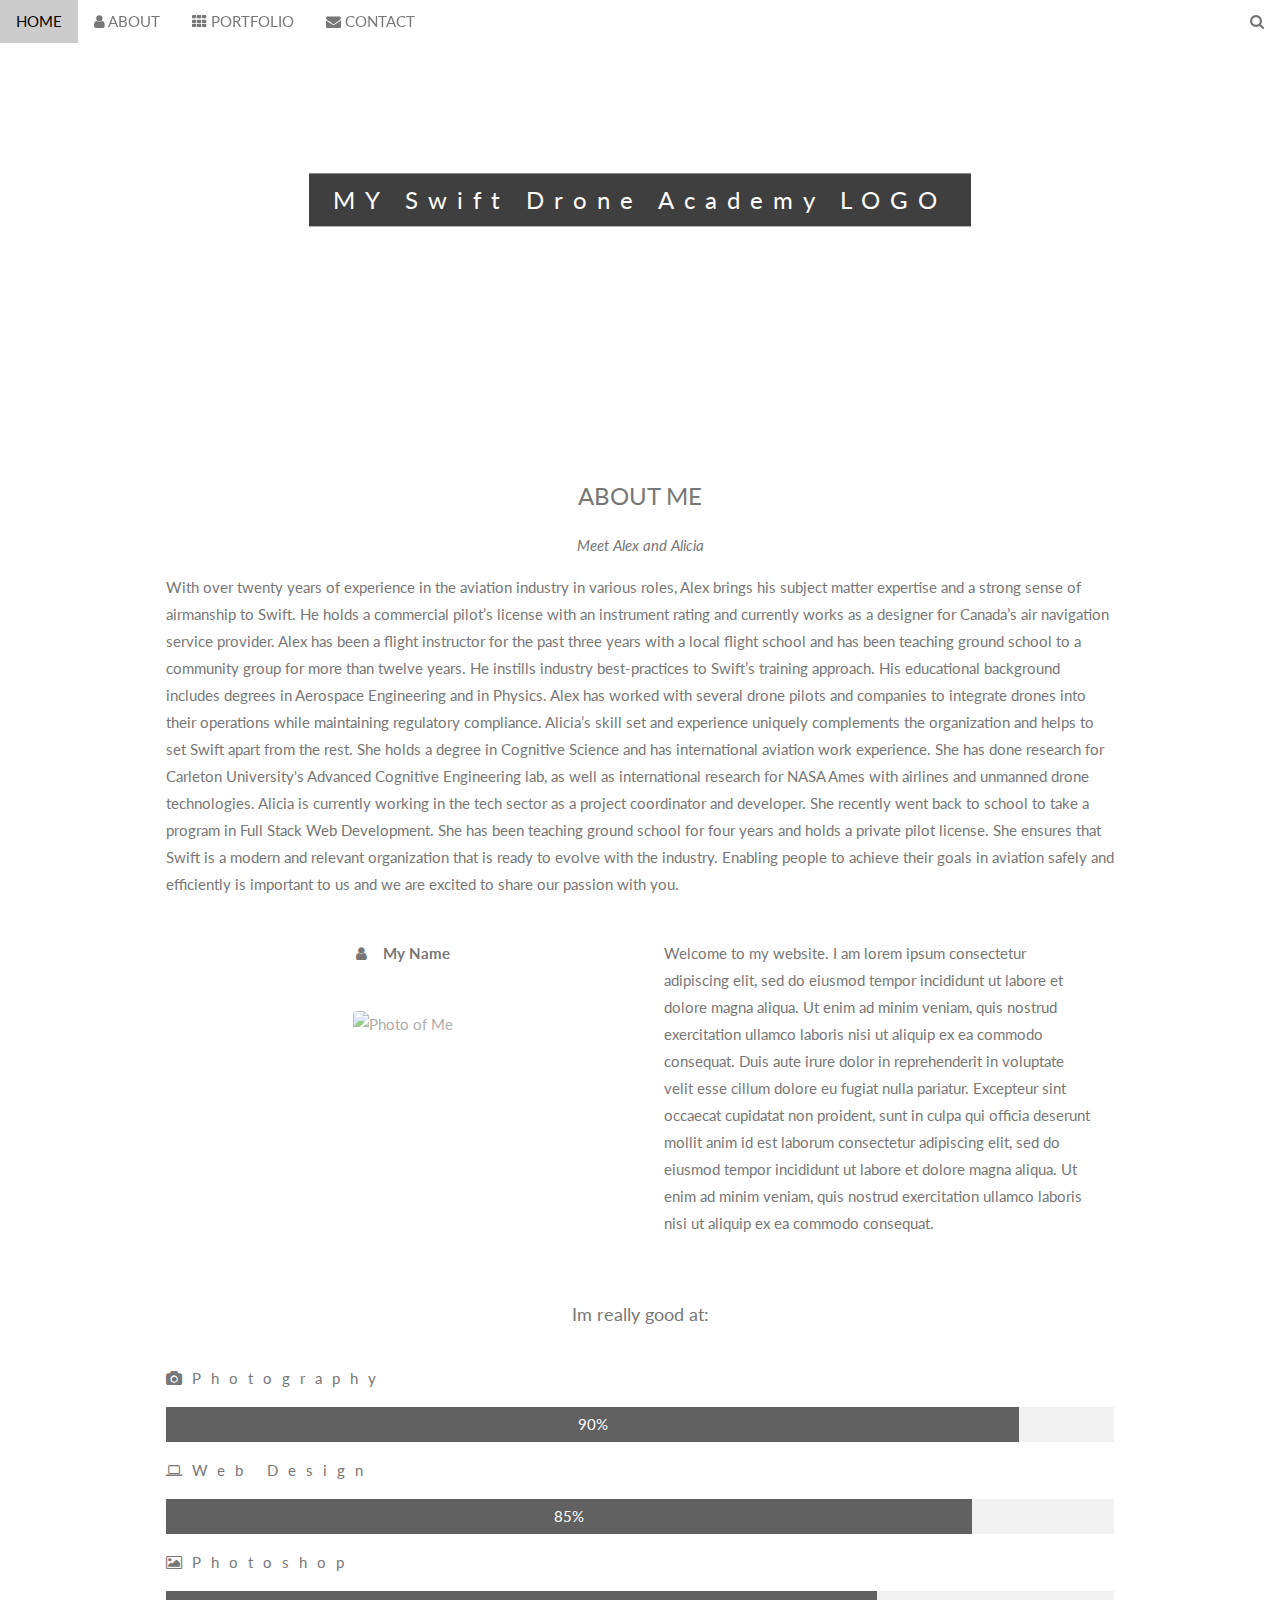
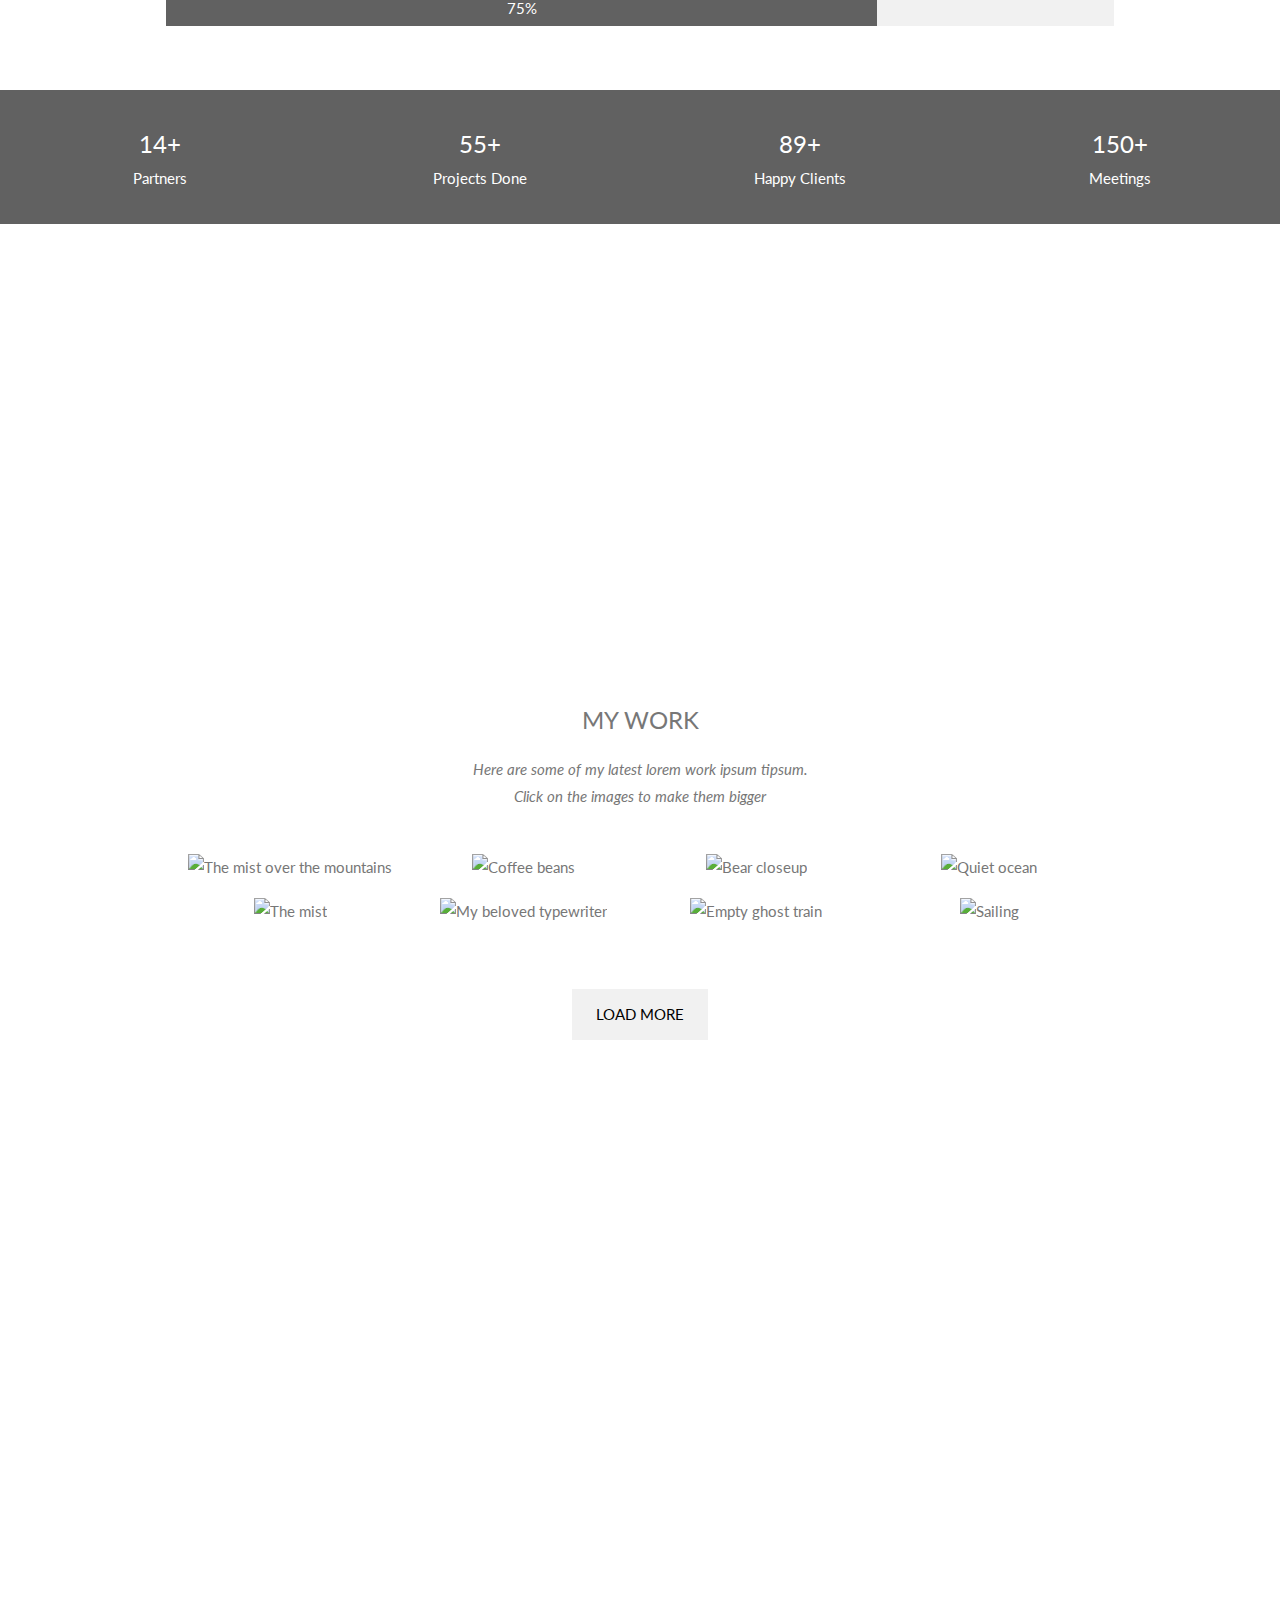
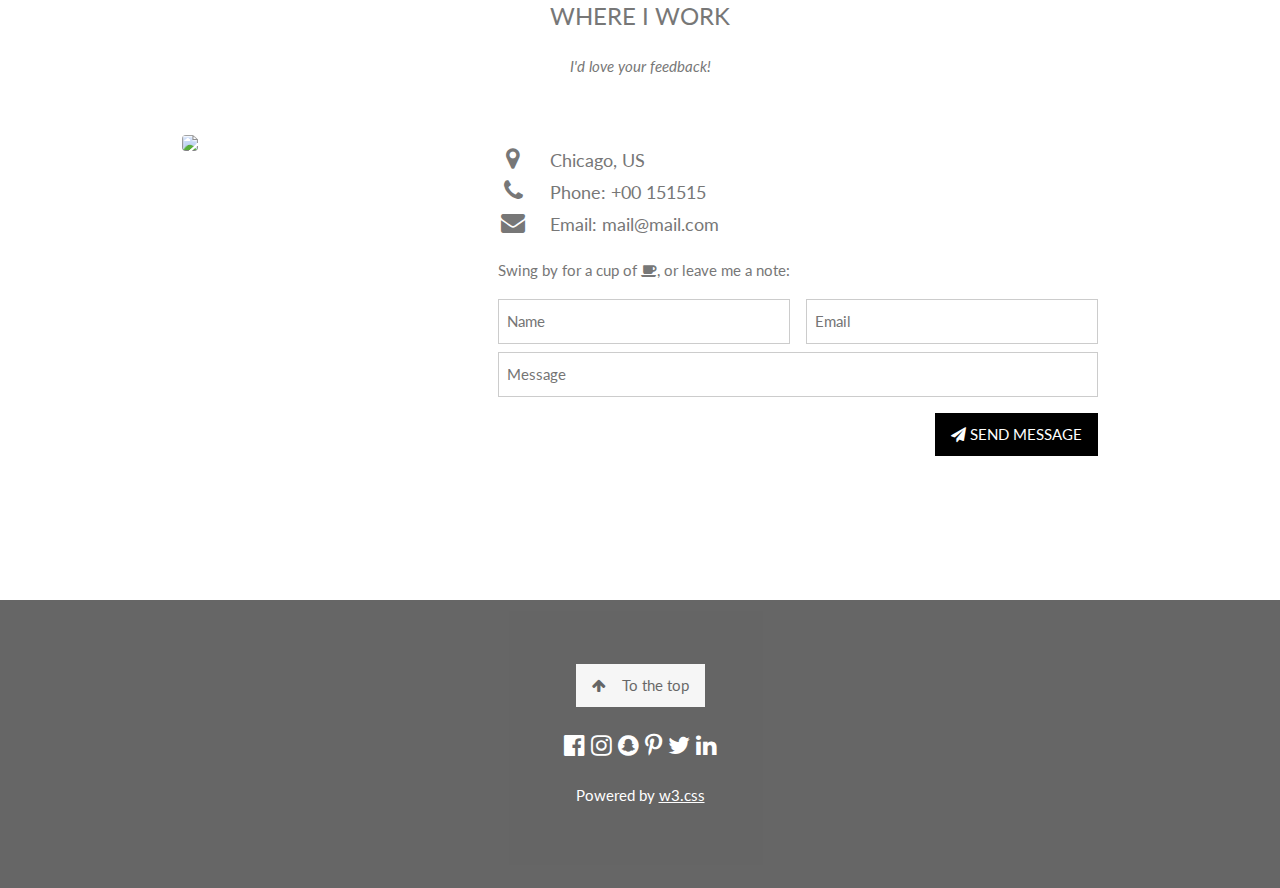
==== index.html @ 11d400ed "update bio" ====
<!DOCTYPE html>
<html>
<title>W3.CSS Template</title>
<meta charset="UTF-8">
<meta name="viewport" content="width=device-width, initial-scale=1">
<link rel="stylesheet" href="https://www.w3schools.com/w3css/4/w3.css">
<link rel="stylesheet" href="https://fonts.googleapis.com/css?family=Lato">
<link rel="stylesheet" href="https://cdnjs.cloudflare.com/ajax/libs/font-awesome/4.7.0/css/font-awesome.min.css">
<style>
body,h1,h2,h3,h4,h5,h6 {font-family: "Lato", sans-serif;}
body, html {
  height: 100%;
  color: #777;
  line-height: 1.8;
}

/* Create a Parallax Effect */
.bgimg-1, .bgimg-2, .bgimg-3 {
  background-attachment: fixed;
  background-position: center;
  background-repeat: no-repeat;
  background-size: cover;
}

/* First image (Logo. Full height) */
.bgimg-1 {
  background-image: url('/w3images/parallax1.jpg');
  min-height: 100%;
}

/* Second image (Portfolio) */
.bgimg-2 {
  background-image: url("/w3images/parallax2.jpg");
  min-height: 400px;
}

/* Third image (Contact) */
.bgimg-3 {
  background-image: url("/w3images/parallax3.jpg");
  min-height: 400px;
}

.w3-wide {letter-spacing: 10px;}
.w3-hover-opacity {cursor: pointer;}

/* Turn off parallax scrolling for tablets and phones */
@media only screen and (max-device-width: 1600px) {
  .bgimg-1, .bgimg-2, .bgimg-3 {
    background-attachment: scroll;
    min-height: 400px;
  }
}
</style>
<body>

<!-- Navbar (sit on top) -->
<div class="w3-top">
  <div class="w3-bar" id="myNavbar">
    <a class="w3-bar-item w3-button w3-hover-black w3-hide-medium w3-hide-large w3-right" href="javascript:void(0);" onclick="toggleFunction()" title="Toggle Navigation Menu">
      <i class="fa fa-bars"></i>
    </a>
    <a href="#home" class="w3-bar-item w3-button">HOME</a>
    <a href="#about" class="w3-bar-item w3-button w3-hide-small"><i class="fa fa-user"></i> ABOUT</a>
    <a href="#portfolio" class="w3-bar-item w3-button w3-hide-small"><i class="fa fa-th"></i> PORTFOLIO</a>
    <a href="#contact" class="w3-bar-item w3-button w3-hide-small"><i class="fa fa-envelope"></i> CONTACT</a>
    <a href="#" class="w3-bar-item w3-button w3-hide-small w3-right w3-hover-red">
      <i class="fa fa-search"></i>
    </a>
  </div>

  <!-- Navbar on small screens -->
  <div id="navDemo" class="w3-bar-block w3-white w3-hide w3-hide-large w3-hide-medium">
    <a href="#about" class="w3-bar-item w3-button" onclick="toggleFunction()">ABOUT</a>
    <a href="#portfolio" class="w3-bar-item w3-button" onclick="toggleFunction()">PORTFOLIO</a>
    <a href="#contact" class="w3-bar-item w3-button" onclick="toggleFunction()">CONTACT</a>
    <a href="#" class="w3-bar-item w3-button">SEARCH</a>
  </div>
</div>

<!-- First Parallax Image with Logo Text -->
<div class="bgimg-1 w3-display-container w3-opacity-min" id="home">
  <div class="w3-display-middle" style="white-space:nowrap;">
    <span class="w3-center w3-padding-large w3-black w3-xlarge w3-wide w3-animate-opacity">MY <span class="w3-hide-small">Swift Drone Academy</span> LOGO</span>
  </div>
</div>

<!-- Container (About Section) -->
<div class="w3-content w3-container w3-padding-64" id="about">
  <h3 class="w3-center">ABOUT ME</h3>
  <p class="w3-center"><em> Meet Alex and Alicia </em></p>
  <p>With over twenty years of experience in the aviation industry in various roles, Alex brings his subject matter expertise and a strong sense of airmanship to Swift. He holds a commercial pilot’s license with an instrument rating and currently works as a designer for Canada’s air navigation service provider. Alex has been a flight instructor for the past three years with a local flight school and has been teaching ground school to a community group for more than twelve years. He instills industry best-practices to Swift’s training approach. His educational background includes degrees in Aerospace Engineering and in Physics. Alex has worked with several drone pilots and companies to integrate drones into their operations while maintaining regulatory compliance.
Alicia’s skill set and experience uniquely complements the organization and helps to set Swift apart from the rest. She holds a degree in Cognitive Science and has international aviation work experience. She has done research for Carleton University's Advanced Cognitive Engineering lab, as well as international research for NASA Ames with airlines and unmanned drone technologies. Alicia is currently working in the tech sector as a project coordinator and developer. She recently went back to school to take a program in Full Stack Web Development. She has been teaching ground school for four years and holds a private pilot license. She ensures that Swift is a modern and relevant organization that is ready to evolve with the industry.
Enabling people to achieve their goals in aviation safely and efficiently is important to us and we are excited to share our passion with you.
</p>
  <div class="w3-row">
    <div class="w3-col m6 w3-center w3-padding-large">
      <p><b><i class="fa fa-user w3-margin-right"></i>My Name</b></p><br>
      <img src="/w3images/avatar_hat.jpg" class="w3-round w3-image w3-opacity w3-hover-opacity-off" alt="Photo of Me" width="500" height="333">
    </div>

    <!-- Hide this text on small devices -->
    <div class="w3-col m6 w3-hide-small w3-padding-large">
      <p>Welcome to my website. I am lorem ipsum consectetur adipiscing elit, sed do eiusmod tempor incididunt ut labore et dolore magna aliqua. Ut enim ad minim veniam, quis nostrud exercitation ullamco laboris nisi ut aliquip ex ea commodo consequat. Duis aute irure
        dolor in reprehenderit in voluptate velit esse cillum dolore eu fugiat nulla pariatur. Excepteur sint occaecat cupidatat non proident, sunt in culpa qui officia deserunt mollit anim id est laborum consectetur adipiscing elit, sed do eiusmod tempor
        incididunt ut labore et dolore magna aliqua. Ut enim ad minim veniam, quis nostrud exercitation ullamco laboris nisi ut aliquip ex ea commodo consequat.</p>
    </div>
  </div>
  <p class="w3-large w3-center w3-padding-16">Im really good at:</p>
  <p class="w3-wide"><i class="fa fa-camera"></i>Photography</p>
  <div class="w3-light-grey">
    <div class="w3-container w3-padding-small w3-dark-grey w3-center" style="width:90%">90%</div>
  </div>
  <p class="w3-wide"><i class="fa fa-laptop"></i>Web Design</p>
  <div class="w3-light-grey">
    <div class="w3-container w3-padding-small w3-dark-grey w3-center" style="width:85%">85%</div>
  </div>
  <p class="w3-wide"><i class="fa fa-photo"></i>Photoshop</p>
  <div class="w3-light-grey">
    <div class="w3-container w3-padding-small w3-dark-grey w3-center" style="width:75%">75%</div>
  </div>
</div>

<div class="w3-row w3-center w3-dark-grey w3-padding-16">
  <div class="w3-quarter w3-section">
    <span class="w3-xlarge">14+</span><br>
    Partners
  </div>
  <div class="w3-quarter w3-section">
    <span class="w3-xlarge">55+</span><br>
    Projects Done
  </div>
  <div class="w3-quarter w3-section">
    <span class="w3-xlarge">89+</span><br>
    Happy Clients
  </div>
  <div class="w3-quarter w3-section">
    <span class="w3-xlarge">150+</span><br>
    Meetings
  </div>
</div>

<!-- Second Parallax Image with Portfolio Text -->
<div class="bgimg-2 w3-display-container w3-opacity-min">
  <div class="w3-display-middle">
    <span class="w3-xxlarge w3-text-white w3-wide">PORTFOLIO</span>
  </div>
</div>

<!-- Container (Portfolio Section) -->
<div class="w3-content w3-container w3-padding-64" id="portfolio">
  <h3 class="w3-center">MY WORK</h3>
  <p class="w3-center"><em>Here are some of my latest lorem work ipsum tipsum.<br> Click on the images to make them bigger</em></p><br>

  <!-- Responsive Grid. Four columns on tablets, laptops and desktops. Will stack on mobile devices/small screens (100% width) -->
  <div class="w3-row-padding w3-center">
    <div class="w3-col m3">
      <img src="/w3images/p1.jpg" style="width:100%" onclick="onClick(this)" class="w3-hover-opacity" alt="The mist over the mountains">
    </div>

    <div class="w3-col m3">
      <img src="/w3images/p2.jpg" style="width:100%" onclick="onClick(this)" class="w3-hover-opacity" alt="Coffee beans">
    </div>

    <div class="w3-col m3">
      <img src="/w3images/p3.jpg" style="width:100%" onclick="onClick(this)" class="w3-hover-opacity" alt="Bear closeup">
    </div>

    <div class="w3-col m3">
      <img src="/w3images/p4.jpg" style="width:100%" onclick="onClick(this)" class="w3-hover-opacity" alt="Quiet ocean">
    </div>
  </div>

  <div class="w3-row-padding w3-center w3-section">
    <div class="w3-col m3">
      <img src="/w3images/p5.jpg" style="width:100%" onclick="onClick(this)" class="w3-hover-opacity" alt="The mist">
    </div>

    <div class="w3-col m3">
      <img src="/w3images/p6.jpg" style="width:100%" onclick="onClick(this)" class="w3-hover-opacity" alt="My beloved typewriter">
    </div>

    <div class="w3-col m3">
      <img src="/w3images/p7.jpg" style="width:100%" onclick="onClick(this)" class="w3-hover-opacity" alt="Empty ghost train">
    </div>

    <div class="w3-col m3">
      <img src="/w3images/p8.jpg" style="width:100%" onclick="onClick(this)" class="w3-hover-opacity" alt="Sailing">
    </div>
    <button class="w3-button w3-padding-large w3-light-grey" style="margin-top:64px">LOAD MORE</button>
  </div>
</div>

<!-- Modal for full size images on click-->
<div id="modal01" class="w3-modal w3-black" onclick="this.style.display='none'">
  <span class="w3-button w3-large w3-black w3-display-topright" title="Close Modal Image"><i class="fa fa-remove"></i></span>
  <div class="w3-modal-content w3-animate-zoom w3-center w3-transparent w3-padding-64">
    <img id="img01" class="w3-image">
    <p id="caption" class="w3-opacity w3-large"></p>
  </div>
</div>

<!-- Third Parallax Image with Portfolio Text -->
<div class="bgimg-3 w3-display-container w3-opacity-min">
  <div class="w3-display-middle">
     <span class="w3-xxlarge w3-text-white w3-wide">CONTACT</span>
  </div>
</div>

<!-- Container (Contact Section) -->
<div class="w3-content w3-container w3-padding-64" id="contact">
  <h3 class="w3-center">WHERE I WORK</h3>
  <p class="w3-center"><em>I'd love your feedback!</em></p>

  <div class="w3-row w3-padding-32 w3-section">
    <div class="w3-col m4 w3-container">
      <img src="/w3images/map.jpg" class="w3-image w3-round" style="width:100%">
    </div>
    <div class="w3-col m8 w3-panel">
      <div class="w3-large w3-margin-bottom">
        <i class="fa fa-map-marker fa-fw w3-hover-text-black w3-xlarge w3-margin-right"></i> Chicago, US<br>
        <i class="fa fa-phone fa-fw w3-hover-text-black w3-xlarge w3-margin-right"></i> Phone: +00 151515<br>
        <i class="fa fa-envelope fa-fw w3-hover-text-black w3-xlarge w3-margin-right"></i> Email: mail@mail.com<br>
      </div>
      <p>Swing by for a cup of <i class="fa fa-coffee"></i>, or leave me a note:</p>
      <form action="/action_page.php" target="_blank">
        <div class="w3-row-padding" style="margin:0 -16px 8px -16px">
          <div class="w3-half">
            <input class="w3-input w3-border" type="text" placeholder="Name" required name="Name">
          </div>
          <div class="w3-half">
            <input class="w3-input w3-border" type="text" placeholder="Email" required name="Email">
          </div>
        </div>
        <input class="w3-input w3-border" type="text" placeholder="Message" required name="Message">
        <button class="w3-button w3-black w3-right w3-section" type="submit">
          <i class="fa fa-paper-plane"></i> SEND MESSAGE
        </button>
      </form>
    </div>
  </div>
</div>

<!-- Footer -->
<footer class="w3-center w3-black w3-padding-64 w3-opacity w3-hover-opacity-off">
  <a href="#home" class="w3-button w3-light-grey"><i class="fa fa-arrow-up w3-margin-right"></i>To the top</a>
  <div class="w3-xlarge w3-section">
    <i class="fa fa-facebook-official w3-hover-opacity"></i>
    <i class="fa fa-instagram w3-hover-opacity"></i>
    <i class="fa fa-snapchat w3-hover-opacity"></i>
    <i class="fa fa-pinterest-p w3-hover-opacity"></i>
    <i class="fa fa-twitter w3-hover-opacity"></i>
    <i class="fa fa-linkedin w3-hover-opacity"></i>
  </div>
  <p>Powered by <a href="https://www.w3schools.com/w3css/default.asp" title="W3.CSS" target="_blank" class="w3-hover-text-green">w3.css</a></p>
</footer>
 
<script>
// Modal Image Gallery
function onClick(element) {
  document.getElementById("img01").src = element.src;
  document.getElementById("modal01").style.display = "block";
  var captionText = document.getElementById("caption");
  captionText.innerHTML = element.alt;
}

// Change style of navbar on scroll
window.onscroll = function() {myFunction()};
function myFunction() {
    var navbar = document.getElementById("myNavbar");
    if (document.body.scrollTop > 100 || document.documentElement.scrollTop > 100) {
        navbar.className = "w3-bar" + " w3-card" + " w3-animate-top" + " w3-white";
    } else {
        navbar.className = navbar.className.replace(" w3-card w3-animate-top w3-white", "");
    }
}

// Used to toggle the menu on small screens when clicking on the menu button
function toggleFunction() {
    var x = document.getElementById("navDemo");
    if (x.className.indexOf("w3-show") == -1) {
        x.className += " w3-show";
    } else {
        x.className = x.className.replace(" w3-show", "");
    }
}
</script>

</body>
</html>
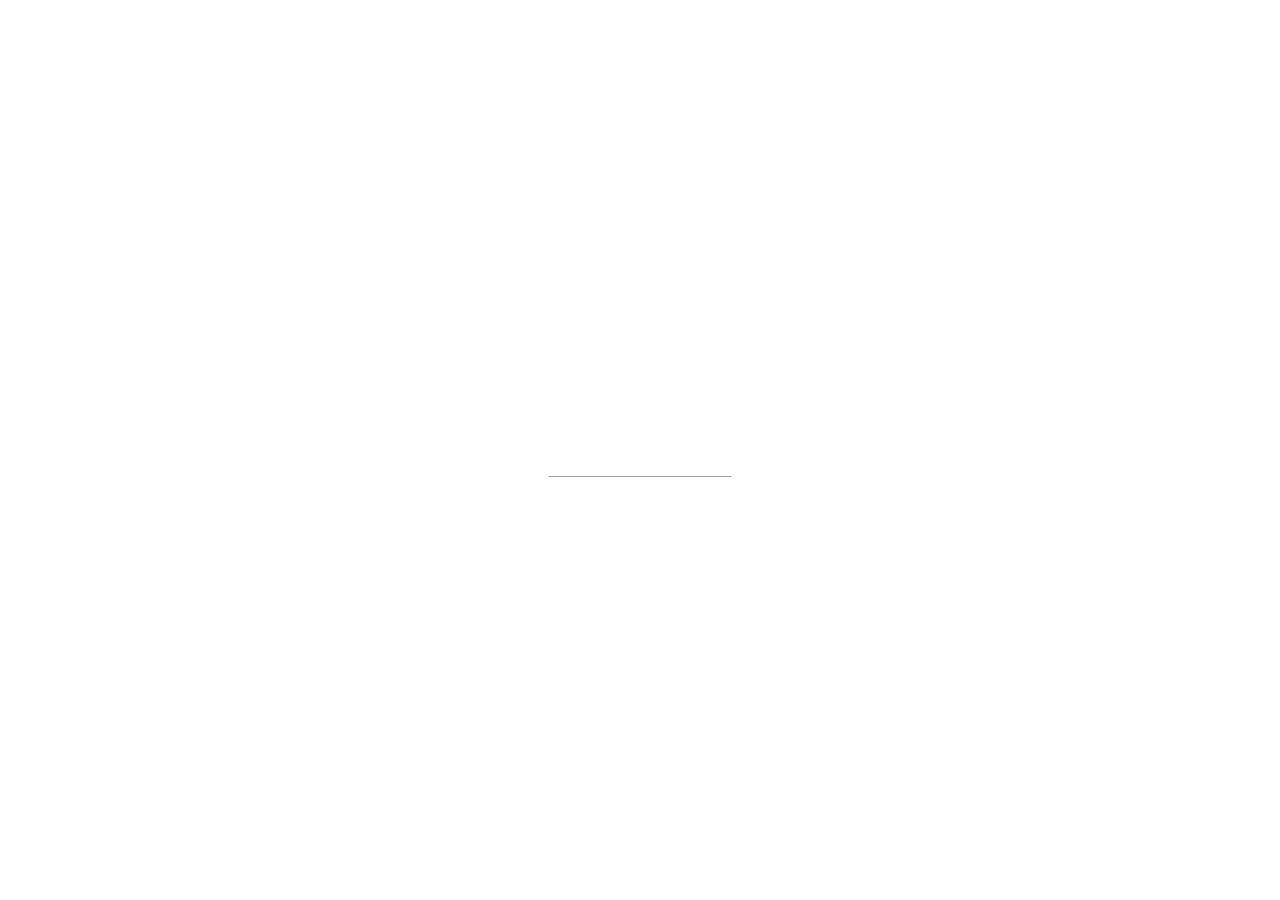
==== commit 13bcfb2a: "temp page" ====
--- a/index.html
+++ b/index.html
@@ -1,6 +1,44 @@
 <!DOCTYPE html>
 <html>
-<title>W3.CSS Template</title>
+<title>Swift Drone Academy</title>
+<meta charset="UTF-8">
+<meta name="viewport" content="width=device-width, initial-scale=1">
+<link rel="stylesheet" href="https://www.w3schools.com/w3css/4/w3.css">
+<link rel="stylesheet" href="https://fonts.googleapis.com/css?family=Raleway">
+<style>
+body,h1 {font-family: "Raleway", sans-serif}
+body, html {height: 100%}
+.bgimg {
+  background-image: url('/w3images/forestbridge.jpg');
+  min-height: 100%;
+  background-position: center;
+  background-size: cover;
+}
+</style>
+<body>
+
+<div class="bgimg w3-display-container w3-animate-opacity w3-text-white">
+  <div class="w3-display-topleft w3-padding-large w3-xlarge">
+    Logo
+  </div>
+  <div class="w3-display-middle">
+    <h1 class="w3-jumbo w3-animate-top">COMING SOON</h1>
+    <hr class="w3-border-grey" style="margin:auto;width:40%">
+    <p class="w3-large w3-center">Swift Drone Academy</p>
+  </div>
+  <div class="w3-display-bottomleft w3-padding-large">
+    Powered by <a href="https://www.w3schools.com/w3css/default.asp" target="_blank">w3.css</a>
+  </div>
+</div>
+
+</body>
+</html>
+
+
+
+<!-- <!DOCTYPE html>
+<html>
+<title>Swift Drone Acedemy</title>
 <meta charset="UTF-8">
 <meta name="viewport" content="width=device-width, initial-scale=1">
 <link rel="stylesheet" href="https://www.w3schools.com/w3css/4/w3.css">
@@ -54,7 +92,7 @@
 <body>
 
 <!-- Navbar (sit on top) -->
-<div class="w3-top">
+<!--<div class="w3-top">
   <div class="w3-bar" id="myNavbar">
     <a class="w3-bar-item w3-button w3-hover-black w3-hide-medium w3-hide-large w3-right" href="javascript:void(0);" onclick="toggleFunction()" title="Toggle Navigation Menu">
       <i class="fa fa-bars"></i>
@@ -69,7 +107,7 @@
   </div>
 
   <!-- Navbar on small screens -->
-  <div id="navDemo" class="w3-bar-block w3-white w3-hide w3-hide-large w3-hide-medium">
+ <!-- <div id="navDemo" class="w3-bar-block w3-white w3-hide w3-hide-large w3-hide-medium">
     <a href="#about" class="w3-bar-item w3-button" onclick="toggleFunction()">ABOUT</a>
     <a href="#portfolio" class="w3-bar-item w3-button" onclick="toggleFunction()">PORTFOLIO</a>
     <a href="#contact" class="w3-bar-item w3-button" onclick="toggleFunction()">CONTACT</a>
@@ -78,14 +116,14 @@
 </div>
 
 <!-- First Parallax Image with Logo Text -->
-<div class="bgimg-1 w3-display-container w3-opacity-min" id="home">
+<!--<div class="bgimg-1 w3-display-container w3-opacity-min" id="home">
   <div class="w3-display-middle" style="white-space:nowrap;">
     <span class="w3-center w3-padding-large w3-black w3-xlarge w3-wide w3-animate-opacity">MY <span class="w3-hide-small">Swift Drone Academy</span> LOGO</span>
   </div>
 </div>
 
 <!-- Container (About Section) -->
-<div class="w3-content w3-container w3-padding-64" id="about">
+<!--<div class="w3-content w3-container w3-padding-64" id="about">
   <h3 class="w3-center">ABOUT ME</h3>
   <p class="w3-center"><em> Meet Alex and Alicia </em></p>
   <p>With over twenty years of experience in the aviation industry in various roles, Alex brings his subject matter expertise and a strong sense of airmanship to Swift. He holds a commercial pilot’s license with an instrument rating and currently works as a designer for Canada’s air navigation service provider. Alex has been a flight instructor for the past three years with a local flight school and has been teaching ground school to a community group for more than twelve years. He instills industry best-practices to Swift’s training approach. His educational background includes degrees in Aerospace Engineering and in Physics. Alex has worked with several drone pilots and companies to integrate drones into their operations while maintaining regulatory compliance.
@@ -99,7 +137,7 @@
     </div>
 
     <!-- Hide this text on small devices -->
-    <div class="w3-col m6 w3-hide-small w3-padding-large">
+    <!--<div class="w3-col m6 w3-hide-small w3-padding-large">
       <p>Welcome to my website. I am lorem ipsum consectetur adipiscing elit, sed do eiusmod tempor incididunt ut labore et dolore magna aliqua. Ut enim ad minim veniam, quis nostrud exercitation ullamco laboris nisi ut aliquip ex ea commodo consequat. Duis aute irure
         dolor in reprehenderit in voluptate velit esse cillum dolore eu fugiat nulla pariatur. Excepteur sint occaecat cupidatat non proident, sunt in culpa qui officia deserunt mollit anim id est laborum consectetur adipiscing elit, sed do eiusmod tempor
         incididunt ut labore et dolore magna aliqua. Ut enim ad minim veniam, quis nostrud exercitation ullamco laboris nisi ut aliquip ex ea commodo consequat.</p>
@@ -140,19 +178,19 @@
 </div>
 
 <!-- Second Parallax Image with Portfolio Text -->
-<div class="bgimg-2 w3-display-container w3-opacity-min">
+<!--<div class="bgimg-2 w3-display-container w3-opacity-min">
   <div class="w3-display-middle">
     <span class="w3-xxlarge w3-text-white w3-wide">PORTFOLIO</span>
   </div>
 </div>
 
 <!-- Container (Portfolio Section) -->
-<div class="w3-content w3-container w3-padding-64" id="portfolio">
+<!--<div class="w3-content w3-container w3-padding-64" id="portfolio">
   <h3 class="w3-center">MY WORK</h3>
   <p class="w3-center"><em>Here are some of my latest lorem work ipsum tipsum.<br> Click on the images to make them bigger</em></p><br>
 
   <!-- Responsive Grid. Four columns on tablets, laptops and desktops. Will stack on mobile devices/small screens (100% width) -->
-  <div class="w3-row-padding w3-center">
+ <!-- <div class="w3-row-padding w3-center">
     <div class="w3-col m3">
       <img src="/w3images/p1.jpg" style="width:100%" onclick="onClick(this)" class="w3-hover-opacity" alt="The mist over the mountains">
     </div>
@@ -191,7 +229,7 @@
 </div>
 
 <!-- Modal for full size images on click-->
-<div id="modal01" class="w3-modal w3-black" onclick="this.style.display='none'">
+<!--<div id="modal01" class="w3-modal w3-black" onclick="this.style.display='none'">
   <span class="w3-button w3-large w3-black w3-display-topright" title="Close Modal Image"><i class="fa fa-remove"></i></span>
   <div class="w3-modal-content w3-animate-zoom w3-center w3-transparent w3-padding-64">
     <img id="img01" class="w3-image">
@@ -200,14 +238,14 @@
 </div>
 
 <!-- Third Parallax Image with Portfolio Text -->
-<div class="bgimg-3 w3-display-container w3-opacity-min">
+<!--<div class="bgimg-3 w3-display-container w3-opacity-min">
   <div class="w3-display-middle">
      <span class="w3-xxlarge w3-text-white w3-wide">CONTACT</span>
   </div>
 </div>
 
 <!-- Container (Contact Section) -->
-<div class="w3-content w3-container w3-padding-64" id="contact">
+<!--<div class="w3-content w3-container w3-padding-64" id="contact">
   <h3 class="w3-center">WHERE I WORK</h3>
   <p class="w3-center"><em>I'd love your feedback!</em></p>
 
@@ -241,7 +279,7 @@
 </div>
 
 <!-- Footer -->
-<footer class="w3-center w3-black w3-padding-64 w3-opacity w3-hover-opacity-off">
+<!--<footer class="w3-center w3-black w3-padding-64 w3-opacity w3-hover-opacity-off">
   <a href="#home" class="w3-button w3-light-grey"><i class="fa fa-arrow-up w3-margin-right"></i>To the top</a>
   <div class="w3-xlarge w3-section">
     <i class="fa fa-facebook-official w3-hover-opacity"></i>
@@ -286,4 +324,4 @@
 </script>
 
 </body>
-</html>
+</html> -->
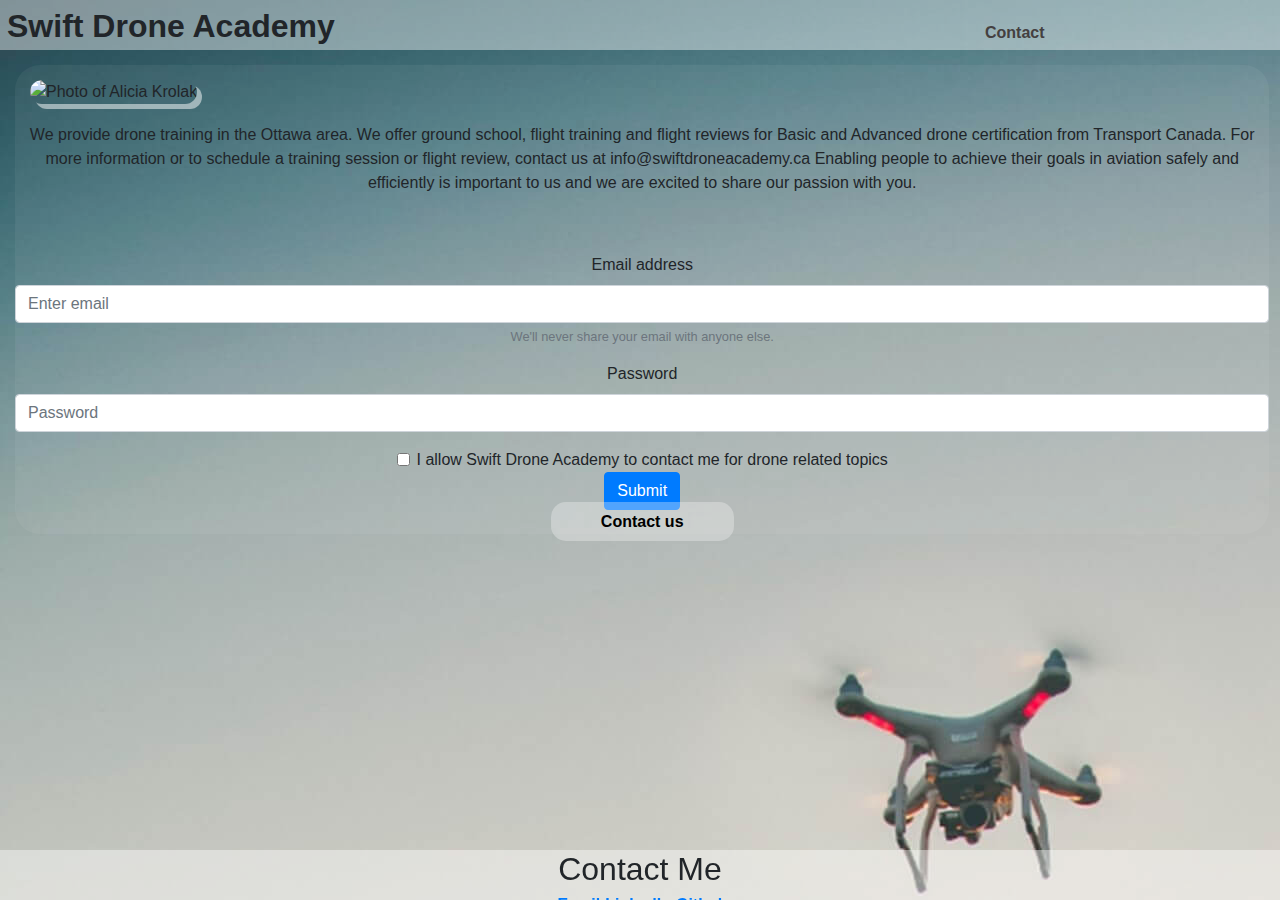
==== commit 05579a26: "Redone homepage" ====
--- a/index.html
+++ b/index.html
@@ -1,327 +1,95 @@
-<!DOCTYPE html>
-<html>
-<title>Swift Drone Academy</title>
-<meta charset="UTF-8">
-<meta name="viewport" content="width=device-width, initial-scale=1">
-<link rel="stylesheet" href="https://www.w3schools.com/w3css/4/w3.css">
-<link rel="stylesheet" href="https://fonts.googleapis.com/css?family=Raleway">
-<style>
-body,h1 {font-family: "Raleway", sans-serif}
-body, html {height: 100%}
-.bgimg {
-  background-image: url('/w3images/forestbridge.jpg');
-  min-height: 100%;
-  background-position: center;
-  background-size: cover;
-}
-</style>
-<body>
-
-<div class="bgimg w3-display-container w3-animate-opacity w3-text-white">
-  <div class="w3-display-topleft w3-padding-large w3-xlarge">
-    Logo
-  </div>
-  <div class="w3-display-middle">
-    <h1 class="w3-jumbo w3-animate-top">COMING SOON</h1>
-    <hr class="w3-border-grey" style="margin:auto;width:40%">
-    <p class="w3-large w3-center">Swift Drone Academy</p>
-  </div>
-  <div class="w3-display-bottomleft w3-padding-large">
-    Powered by <a href="https://www.w3schools.com/w3css/default.asp" target="_blank">w3.css</a>
-  </div>
-</div>
-
-</body>
-</html>
-
-
-
-<!-- <!DOCTYPE html>
-<html>
-<title>Swift Drone Acedemy</title>
-<meta charset="UTF-8">
-<meta name="viewport" content="width=device-width, initial-scale=1">
-<link rel="stylesheet" href="https://www.w3schools.com/w3css/4/w3.css">
-<link rel="stylesheet" href="https://fonts.googleapis.com/css?family=Lato">
-<link rel="stylesheet" href="https://cdnjs.cloudflare.com/ajax/libs/font-awesome/4.7.0/css/font-awesome.min.css">
-<style>
-body,h1,h2,h3,h4,h5,h6 {font-family: "Lato", sans-serif;}
-body, html {
-  height: 100%;
-  color: #777;
-  line-height: 1.8;
-}
-
-/* Create a Parallax Effect */
-.bgimg-1, .bgimg-2, .bgimg-3 {
-  background-attachment: fixed;
-  background-position: center;
-  background-repeat: no-repeat;
-  background-size: cover;
-}
-
-/* First image (Logo. Full height) */
-.bgimg-1 {
-  background-image: url('/w3images/parallax1.jpg');
-  min-height: 100%;
-}
-
-/* Second image (Portfolio) */
-.bgimg-2 {
-  background-image: url("/w3images/parallax2.jpg");
-  min-height: 400px;
-}
-
-/* Third image (Contact) */
-.bgimg-3 {
-  background-image: url("/w3images/parallax3.jpg");
-  min-height: 400px;
-}
-
-.w3-wide {letter-spacing: 10px;}
-.w3-hover-opacity {cursor: pointer;}
-
-/* Turn off parallax scrolling for tablets and phones */
-@media only screen and (max-device-width: 1600px) {
-  .bgimg-1, .bgimg-2, .bgimg-3 {
-    background-attachment: scroll;
-    min-height: 400px;
-  }
-}
-</style>
-<body>
-
-<!-- Navbar (sit on top) -->
-<!--<div class="w3-top">
-  <div class="w3-bar" id="myNavbar">
-    <a class="w3-bar-item w3-button w3-hover-black w3-hide-medium w3-hide-large w3-right" href="javascript:void(0);" onclick="toggleFunction()" title="Toggle Navigation Menu">
-      <i class="fa fa-bars"></i>
-    </a>
-    <a href="#home" class="w3-bar-item w3-button">HOME</a>
-    <a href="#about" class="w3-bar-item w3-button w3-hide-small"><i class="fa fa-user"></i> ABOUT</a>
-    <a href="#portfolio" class="w3-bar-item w3-button w3-hide-small"><i class="fa fa-th"></i> PORTFOLIO</a>
-    <a href="#contact" class="w3-bar-item w3-button w3-hide-small"><i class="fa fa-envelope"></i> CONTACT</a>
-    <a href="#" class="w3-bar-item w3-button w3-hide-small w3-right w3-hover-red">
-      <i class="fa fa-search"></i>
-    </a>
-  </div>
-
-  <!-- Navbar on small screens -->
- <!-- <div id="navDemo" class="w3-bar-block w3-white w3-hide w3-hide-large w3-hide-medium">
-    <a href="#about" class="w3-bar-item w3-button" onclick="toggleFunction()">ABOUT</a>
-    <a href="#portfolio" class="w3-bar-item w3-button" onclick="toggleFunction()">PORTFOLIO</a>
-    <a href="#contact" class="w3-bar-item w3-button" onclick="toggleFunction()">CONTACT</a>
-    <a href="#" class="w3-bar-item w3-button">SEARCH</a>
-  </div>
-</div>
-
-<!-- First Parallax Image with Logo Text -->
-<!--<div class="bgimg-1 w3-display-container w3-opacity-min" id="home">
-  <div class="w3-display-middle" style="white-space:nowrap;">
-    <span class="w3-center w3-padding-large w3-black w3-xlarge w3-wide w3-animate-opacity">MY <span class="w3-hide-small">Swift Drone Academy</span> LOGO</span>
-  </div>
-</div>
-
-<!-- Container (About Section) -->
-<!--<div class="w3-content w3-container w3-padding-64" id="about">
-  <h3 class="w3-center">ABOUT ME</h3>
-  <p class="w3-center"><em> Meet Alex and Alicia </em></p>
-  <p>With over twenty years of experience in the aviation industry in various roles, Alex brings his subject matter expertise and a strong sense of airmanship to Swift. He holds a commercial pilot’s license with an instrument rating and currently works as a designer for Canada’s air navigation service provider. Alex has been a flight instructor for the past three years with a local flight school and has been teaching ground school to a community group for more than twelve years. He instills industry best-practices to Swift’s training approach. His educational background includes degrees in Aerospace Engineering and in Physics. Alex has worked with several drone pilots and companies to integrate drones into their operations while maintaining regulatory compliance.
-Alicia’s skill set and experience uniquely complements the organization and helps to set Swift apart from the rest. She holds a degree in Cognitive Science and has international aviation work experience. She has done research for Carleton University's Advanced Cognitive Engineering lab, as well as international research for NASA Ames with airlines and unmanned drone technologies. Alicia is currently working in the tech sector as a project coordinator and developer. She recently went back to school to take a program in Full Stack Web Development. She has been teaching ground school for four years and holds a private pilot license. She ensures that Swift is a modern and relevant organization that is ready to evolve with the industry.
-Enabling people to achieve their goals in aviation safely and efficiently is important to us and we are excited to share our passion with you.
-</p>
-  <div class="w3-row">
-    <div class="w3-col m6 w3-center w3-padding-large">
-      <p><b><i class="fa fa-user w3-margin-right"></i>My Name</b></p><br>
-      <img src="/w3images/avatar_hat.jpg" class="w3-round w3-image w3-opacity w3-hover-opacity-off" alt="Photo of Me" width="500" height="333">
-    </div>
-
-    <!-- Hide this text on small devices -->
-    <!--<div class="w3-col m6 w3-hide-small w3-padding-large">
-      <p>Welcome to my website. I am lorem ipsum consectetur adipiscing elit, sed do eiusmod tempor incididunt ut labore et dolore magna aliqua. Ut enim ad minim veniam, quis nostrud exercitation ullamco laboris nisi ut aliquip ex ea commodo consequat. Duis aute irure
-        dolor in reprehenderit in voluptate velit esse cillum dolore eu fugiat nulla pariatur. Excepteur sint occaecat cupidatat non proident, sunt in culpa qui officia deserunt mollit anim id est laborum consectetur adipiscing elit, sed do eiusmod tempor
-        incididunt ut labore et dolore magna aliqua. Ut enim ad minim veniam, quis nostrud exercitation ullamco laboris nisi ut aliquip ex ea commodo consequat.</p>
-    </div>
-  </div>
-  <p class="w3-large w3-center w3-padding-16">Im really good at:</p>
-  <p class="w3-wide"><i class="fa fa-camera"></i>Photography</p>
-  <div class="w3-light-grey">
-    <div class="w3-container w3-padding-small w3-dark-grey w3-center" style="width:90%">90%</div>
-  </div>
-  <p class="w3-wide"><i class="fa fa-laptop"></i>Web Design</p>
-  <div class="w3-light-grey">
-    <div class="w3-container w3-padding-small w3-dark-grey w3-center" style="width:85%">85%</div>
-  </div>
-  <p class="w3-wide"><i class="fa fa-photo"></i>Photoshop</p>
-  <div class="w3-light-grey">
-    <div class="w3-container w3-padding-small w3-dark-grey w3-center" style="width:75%">75%</div>
-  </div>
-</div>
-
-<div class="w3-row w3-center w3-dark-grey w3-padding-16">
-  <div class="w3-quarter w3-section">
-    <span class="w3-xlarge">14+</span><br>
-    Partners
-  </div>
-  <div class="w3-quarter w3-section">
-    <span class="w3-xlarge">55+</span><br>
-    Projects Done
-  </div>
-  <div class="w3-quarter w3-section">
-    <span class="w3-xlarge">89+</span><br>
-    Happy Clients
-  </div>
-  <div class="w3-quarter w3-section">
-    <span class="w3-xlarge">150+</span><br>
-    Meetings
-  </div>
-</div>
-
-<!-- Second Parallax Image with Portfolio Text -->
-<!--<div class="bgimg-2 w3-display-container w3-opacity-min">
-  <div class="w3-display-middle">
-    <span class="w3-xxlarge w3-text-white w3-wide">PORTFOLIO</span>
-  </div>
-</div>
-
-<!-- Container (Portfolio Section) -->
-<!--<div class="w3-content w3-container w3-padding-64" id="portfolio">
-  <h3 class="w3-center">MY WORK</h3>
-  <p class="w3-center"><em>Here are some of my latest lorem work ipsum tipsum.<br> Click on the images to make them bigger</em></p><br>
-
-  <!-- Responsive Grid. Four columns on tablets, laptops and desktops. Will stack on mobile devices/small screens (100% width) -->
- <!-- <div class="w3-row-padding w3-center">
-    <div class="w3-col m3">
-      <img src="/w3images/p1.jpg" style="width:100%" onclick="onClick(this)" class="w3-hover-opacity" alt="The mist over the mountains">
-    </div>
-
-    <div class="w3-col m3">
-      <img src="/w3images/p2.jpg" style="width:100%" onclick="onClick(this)" class="w3-hover-opacity" alt="Coffee beans">
-    </div>
-
-    <div class="w3-col m3">
-      <img src="/w3images/p3.jpg" style="width:100%" onclick="onClick(this)" class="w3-hover-opacity" alt="Bear closeup">
-    </div>
-
-    <div class="w3-col m3">
-      <img src="/w3images/p4.jpg" style="width:100%" onclick="onClick(this)" class="w3-hover-opacity" alt="Quiet ocean">
-    </div>
-  </div>
-
-  <div class="w3-row-padding w3-center w3-section">
-    <div class="w3-col m3">
-      <img src="/w3images/p5.jpg" style="width:100%" onclick="onClick(this)" class="w3-hover-opacity" alt="The mist">
-    </div>
-
-    <div class="w3-col m3">
-      <img src="/w3images/p6.jpg" style="width:100%" onclick="onClick(this)" class="w3-hover-opacity" alt="My beloved typewriter">
-    </div>
-
-    <div class="w3-col m3">
-      <img src="/w3images/p7.jpg" style="width:100%" onclick="onClick(this)" class="w3-hover-opacity" alt="Empty ghost train">
-    </div>
-
-    <div class="w3-col m3">
-      <img src="/w3images/p8.jpg" style="width:100%" onclick="onClick(this)" class="w3-hover-opacity" alt="Sailing">
-    </div>
-    <button class="w3-button w3-padding-large w3-light-grey" style="margin-top:64px">LOAD MORE</button>
-  </div>
-</div>
-
-<!-- Modal for full size images on click-->
-<!--<div id="modal01" class="w3-modal w3-black" onclick="this.style.display='none'">
-  <span class="w3-button w3-large w3-black w3-display-topright" title="Close Modal Image"><i class="fa fa-remove"></i></span>
-  <div class="w3-modal-content w3-animate-zoom w3-center w3-transparent w3-padding-64">
-    <img id="img01" class="w3-image">
-    <p id="caption" class="w3-opacity w3-large"></p>
-  </div>
-</div>
-
-<!-- Third Parallax Image with Portfolio Text -->
-<!--<div class="bgimg-3 w3-display-container w3-opacity-min">
-  <div class="w3-display-middle">
-     <span class="w3-xxlarge w3-text-white w3-wide">CONTACT</span>
-  </div>
-</div>
-
-<!-- Container (Contact Section) -->
-<!--<div class="w3-content w3-container w3-padding-64" id="contact">
-  <h3 class="w3-center">WHERE I WORK</h3>
-  <p class="w3-center"><em>I'd love your feedback!</em></p>
-
-  <div class="w3-row w3-padding-32 w3-section">
-    <div class="w3-col m4 w3-container">
-      <img src="/w3images/map.jpg" class="w3-image w3-round" style="width:100%">
-    </div>
-    <div class="w3-col m8 w3-panel">
-      <div class="w3-large w3-margin-bottom">
-        <i class="fa fa-map-marker fa-fw w3-hover-text-black w3-xlarge w3-margin-right"></i> Chicago, US<br>
-        <i class="fa fa-phone fa-fw w3-hover-text-black w3-xlarge w3-margin-right"></i> Phone: +00 151515<br>
-        <i class="fa fa-envelope fa-fw w3-hover-text-black w3-xlarge w3-margin-right"></i> Email: mail@mail.com<br>
-      </div>
-      <p>Swing by for a cup of <i class="fa fa-coffee"></i>, or leave me a note:</p>
-      <form action="/action_page.php" target="_blank">
-        <div class="w3-row-padding" style="margin:0 -16px 8px -16px">
-          <div class="w3-half">
-            <input class="w3-input w3-border" type="text" placeholder="Name" required name="Name">
-          </div>
-          <div class="w3-half">
-            <input class="w3-input w3-border" type="text" placeholder="Email" required name="Email">
-          </div>
-        </div>
-        <input class="w3-input w3-border" type="text" placeholder="Message" required name="Message">
-        <button class="w3-button w3-black w3-right w3-section" type="submit">
-          <i class="fa fa-paper-plane"></i> SEND MESSAGE
-        </button>
-      </form>
-    </div>
-  </div>
-</div>
-
-<!-- Footer -->
-<!--<footer class="w3-center w3-black w3-padding-64 w3-opacity w3-hover-opacity-off">
-  <a href="#home" class="w3-button w3-light-grey"><i class="fa fa-arrow-up w3-margin-right"></i>To the top</a>
-  <div class="w3-xlarge w3-section">
-    <i class="fa fa-facebook-official w3-hover-opacity"></i>
-    <i class="fa fa-instagram w3-hover-opacity"></i>
-    <i class="fa fa-snapchat w3-hover-opacity"></i>
-    <i class="fa fa-pinterest-p w3-hover-opacity"></i>
-    <i class="fa fa-twitter w3-hover-opacity"></i>
-    <i class="fa fa-linkedin w3-hover-opacity"></i>
-  </div>
-  <p>Powered by <a href="https://www.w3schools.com/w3css/default.asp" title="W3.CSS" target="_blank" class="w3-hover-text-green">w3.css</a></p>
-</footer>
- 
-<script>
-// Modal Image Gallery
-function onClick(element) {
-  document.getElementById("img01").src = element.src;
-  document.getElementById("modal01").style.display = "block";
-  var captionText = document.getElementById("caption");
-  captionText.innerHTML = element.alt;
-}
-
-// Change style of navbar on scroll
-window.onscroll = function() {myFunction()};
-function myFunction() {
-    var navbar = document.getElementById("myNavbar");
-    if (document.body.scrollTop > 100 || document.documentElement.scrollTop > 100) {
-        navbar.className = "w3-bar" + " w3-card" + " w3-animate-top" + " w3-white";
-    } else {
-        navbar.className = navbar.className.replace(" w3-card w3-animate-top w3-white", "");
-    }
-}
-
-// Used to toggle the menu on small screens when clicking on the menu button
-function toggleFunction() {
-    var x = document.getElementById("navDemo");
-    if (x.className.indexOf("w3-show") == -1) {
-        x.className += " w3-show";
-    } else {
-        x.className = x.className.replace(" w3-show", "");
-    }
-}
-</script>
-
-</body>
-</html> -->
+<!DOCTYPE html>
+<html lang="en">
+
+<head>
+    <meta charset="UTF-8" />
+    <meta name="viewport" content="width=device-width,initial-scale=1">
+    <title>Swift Drone Academy</title>
+    <link rel="stylesheet" href="./assets/reset.css" />
+    <link rel="stylesheet" href="https://stackpath.bootstrapcdn.com/bootstrap/4.3.1/css/bootstrap.min.css" integrity="sha384-ggOyR0iXCbMQv3Xipma34MD+dH/1fQ784/j6cY/iJTQUOhcWr7x9JvoRxT2MZw1T" crossorigin="anonymous">
+    <link rel="stylesheet" href="./assets/style.css" />
+
+
+</head>
+
+<div class="bg"></div>
+<div class="container2"></div>
+  <div class="headerBox" > 
+    <header>
+        <h1>Swift Drone Academy</h1>
+        <nav>
+            <ul>
+                <!-- <li><a href="#about">About</a></li> -->
+                <li><a href="#contact">Contact</a></li>
+            </ul>
+        </nav>
+    </header>
+  </div>
+
+</div>
+
+
+<body>
+    
+
+    <section class="mainBio" id="about">
+
+        <img id="bioImage" src="https://carleton.ca/ace/wp-content/uploads/Alicia-K--200x200.jpg"
+            alt="Photo of Alicia Krolak">
+        <br>
+        <br>
+        <p>We provide drone training in the Ottawa area. We offer ground school, flight training and flight reviews for Basic and Advanced drone certification from Transport Canada. For more information or to schedule a training session or flight review, contact us at info@swiftdroneacademy.ca
+            Enabling people to achieve their goals in aviation safely and efficiently is important to us and we are excited to share our passion with you.
+            </p>
+        <br>
+        <br>
+
+
+
+
+        <form>
+            <div class="form-group">
+              <label for="exampleInputEmail1">Email address</label>
+              <input type="email" class="form-control" id="exampleInputEmail1" aria-describedby="emailHelp" placeholder="Enter email">
+              <small id="emailHelp" class="form-text text-muted">We'll never share your email with anyone else.</small>
+            </div>
+            <div class="form-group">
+              <label for="exampleInputPassword1">Password</label>
+              <input type="password" class="form-control" id="exampleInputPassword1" placeholder="Password">
+            </div>
+            <div class="form-check">
+              <input type="checkbox" class="form-check-input" id="exampleCheck1">
+              <label class="form-check-label" for="exampleCheck1">I allow Swift Drone Academy to contact me for drone related topics</label>
+            </div>
+            <button type="submit" class="btn btn-primary">Submit</button>
+          </form>
+
+<!-- resume button-->
+    
+        
+        <a  class="resume" target="_blank" href="https://docs.google.com/document/d/1bv0sZlwjcShO83H3GZTN6gry_xXh7EE3nlp2iOCtWA0/edit?usp=sharing">Contact us</a>
+    
+    </section>
+
+
+
+
+
+
+
+    <footer id="footer">
+    
+        <section id="contact-info">
+            <h2 id="contact">Contact Me</h2>
+            <ul>
+                <li><a href="mailto:aliciajkrolak@gmail.com">Email</a></li>
+                <li><a href="https://www.linkedin.com/in/aliciakrolak/">LinkedIn</a></li>
+                <li><a href="http://www.github.com/aliciajk">Github</a></li>
+            </ul>
+        </section>
+    </footer>
+    
+
+</body>
+
+</html>--- a/assets/style.css
+++ b/assets/style.css
@@ -0,0 +1,391 @@
+
+body, html {
+  font-family:  Helvetica, arial, sans-serif;
+  margin: 0;
+  background-image: url("LandingPageBG.jpg");
+  width: auto;
+  position: center;
+  height: auto;
+}
+
+
+
+
+
+  /*background-size: cover;
+  height: 100%;
+  color: white;*/
+
+
+  /* The header bar*/
+header{
+  background: rgba(255, 255, 255, 0.418);
+  height: 50px;
+  width: 100%;
+  display: flex;
+  justify-content: space-between;
+  
+
+}
+
+/* The text in the header*/
+nav ul {
+  display: flex;
+  justify-content: space-between;
+  min-width: 300px;
+  font-size: 30px;
+  margin: 5px;
+  
+}
+
+
+/* the left nav bar text */
+nav a {
+  color: #444040;
+  font-weight: bold;
+  text-decoration: none;
+  padding:10px;
+  font-size: medium;
+}
+
+
+/* The right nav bar text - my name*/
+h1 {
+  font-weight: bolder;
+  font-stretch: expanded;
+  padding: 7px;
+  font-size: 200%;
+  font-family: sans-serif;
+
+}
+
+/*The main bio*/
+.mainBio{ 
+  float: left;
+  display: inline;
+  margin: 15px;
+  text-align: center;
+  text-size-adjust: 150%;
+  background-color: #f8f8f80e; 
+  border-radius: 25px;
+  width: 98%;
+  
+}
+
+/*Image of me*/
+#bioImage{
+  border-radius: 25px;
+  border:rgba(116, 6, 6, 0.925) 25px;
+  margin: 15px;
+  box-shadow: 5px 5px rgba(255, 255, 255, 0.5) ;
+  float: left;
+  display: flex;
+
+}
+ 
+/*This styles the resume button */
+.resume {
+  background-color: #f8f8f854; 
+  border: none;
+  color: rgb(0, 0, 0);
+  padding: 11px 50px;
+  margin-top: 40px;
+  border-radius: 15px;
+  align-items: center;
+  font-weight: bolder;
+
+}
+
+.resume:hover{
+  background-color: #f8f8f8b9; 
+  border-radius: 25px;
+  transition-duration: 0.5s;
+}
+
+/* This styles ALL cards at the same time*/
+.allCards{
+  border-radius: 10px;
+  display: inline-flex;
+  justify-content: center;
+  padding-bottom: 40px;
+}
+
+
+/* This ensures that the page flexs with size*/
+main {
+  display: flex;
+  flex-wrap: wrap;
+
+}
+
+/* This is the spacing btwn the first paragraphs*/
+section p{
+  margin: 10px;
+}
+
+.main-header {
+  display: flex;
+  padding: 10px;
+  background: #ffffff2c;
+  color: #fff;
+}
+
+
+/* the cards itself and the card background photo*/
+.card1,
+.card2 {
+  display: flex;
+  padding: 10px;
+  text-align: left;
+  border-style: solid;
+  border-width: 1px;
+  border-radius: 25px;
+  /*flex-grow: 1 0 0;*/
+
+  /*these are placeholder images*/
+  background-image: url("https://d3mvlb3hz2g78.cloudfront.net/wp-content/uploads/2018/01/thumb_720_450_Gearsdreamstime_xl_89463027.jpg") ;
+  background-blend-mode: overlay;
+ }
+
+/*
+ .card2 {
+  display: flex;
+  padding: 10px;
+  text-align: left;
+  border-style: solid;
+  border-width: 1px;
+  border-radius: 25px;
+  margin: 25px;
+
+  */
+  .card2{
+  background-image: url("https://singularityhub.com/wp-content/uploads/2018/05/drone-city-lights-skyline_678499576-1068x601.jpg") ;
+  background-size: cover;
+ }
+ 
+ 
+ .card3 {
+  display: flex;
+  padding: 10px;
+  text-align: left;
+  border-style: solid;
+  border-width: 1px;
+  border-radius: 25px;
+  margin: 25px;
+  background-image: url("https://blog.pshares.org/wp-content/uploads/sites/10/2014/08/abstract_paint.jpeg") ;
+ 
+ }.card4 {
+  display: flex;
+  padding: 10px;
+  text-align: left;
+  border-style: solid;
+  border-width: 1px;
+  border-radius: 25px;
+  margin: 25px;
+  background-image: url("https://images.unsplash.com/photo-1541701494587-cb58502866ab?ixlib=rb-1.2.1&ixid=MXwxMjA3fDB8MHxwaG90by1wYWdlfHx8fGVufDB8fHw%3D&auto=format&fit=crop&w=1000&q=80") ;
+ 
+ }.card5 {
+  display: flex;
+  padding: 10px;
+  text-align: left;
+  border-style: solid;
+  border-width: 1px;
+  border-radius: 25px;
+  margin: 25px;
+  background-image: url("https://i.pinimg.com/originals/c3/12/16/c31216424b811a9770b5b7dacb06fa3e.jpg") ;
+ 
+ }.card6 {
+  display: flex;
+  padding: 10px;
+  text-align: left;
+  border-style: solid;
+  border-width: 1px;
+  border-radius: 25px;
+  margin: 25px;
+  background-image: url("https://images.ctfassets.net/hrltx12pl8hq/5GaLeZJlLyOiQC4gOA0qUM/a0398c237e9744ade8b072f99349e07a/shutterstock_152461202_thumb.jpg?fit=fill&w=368&h=207") ;
+ 
+ }
+
+/*title of the cards*/
+.card1 header {
+  padding: 20px;
+  background:rgba(255, 255, 255, 0.658);
+  color: rgb(43, 42, 42);
+  border-radius: 10px;
+  border-style: solid;
+  border-width: 1px;
+  margin: 50px;
+  
+}
+.card2 header {
+  padding: 20px;
+  background:rgba(255, 255, 255, 0.658);
+  color: rgb(43, 42, 42);
+  border-radius: 10px;
+  border-style: solid;
+  border-width: 1px;
+  margin: 50px;
+  
+}
+.card3 header {
+  padding: 20px;
+  background:rgba(255, 255, 255, 0.658);
+  color: rgb(43, 42, 42);
+  border-radius: 10px;
+  border-style: solid;
+  border-width: 1px;
+  margin: 50px;
+  
+}
+.card4 header {
+  padding: 20px;
+  background:rgba(255, 255, 255, 0.658);
+  color: rgb(43, 42, 42);
+  border-radius: 10px;
+  border-style: solid;
+  border-width: 1px;
+  margin: 50px;
+  
+}
+.card5 header {
+  padding: 20px;
+  background:rgba(255, 255, 255, 0.658);
+  color: rgb(43, 42, 42);
+  border-radius: 10px;
+  border-style: solid;
+  border-width: 1px;
+  margin: 50px;
+  
+}
+.card6 header {
+  padding: 20px;
+  background:rgba(255, 255, 255, 0.658);
+  color: rgb(43, 42, 42);
+  border-radius: 10px;
+  border-style: solid;
+  border-width: 1px;
+  margin: 50px;
+  
+}
+
+
+/* The following styles the hover action of each card*/
+.card1:hover{
+  border-width: thick;
+  border-color: grey;
+  transition-duration: 1s;
+  
+}
+
+.card2:hover{
+  border-width: thick;
+  border-color: grey;
+  transition-duration: 1s;
+  
+}
+.card3:hover{
+  border-width: thick;
+  border-color: grey;
+  transition-duration: 1s;
+  
+}
+.card4:hover{
+  border-width: thick;
+  border-color: grey;
+  transition-duration: 1s;
+  
+}
+.card5:hover{
+  border-width: thick;
+  border-color: grey;
+  transition-duration: 1s;
+  
+}
+.card6:hover{
+  border-width: thick;
+  border-color: grey;
+  transition-duration: 1s;
+  
+}
+
+
+/*Footer*/
+
+footer{ 
+  background: rgba(255, 255, 255, 0.418);
+  height: 50px;
+  width: 100%;
+  display: flex;
+  justify-content: center;
+  position: fixed;
+  left: 0;
+  bottom: 0;
+  width: 100%;
+  text-align: center;
+}
+
+footer h2{ 
+  display: inline;
+}
+
+footer ul{
+  font-weight: bold;
+  font-stretch: expanded;
+  text-align: 100px center ;
+  padding: 5px;
+  font-size: 100%;
+  font-family: sans-serif;
+  justify-content: space-between;
+  display: flex;
+  color: #444040;
+  text-decoration: none;
+  padding:5px;
+  
+  
+}
+/*Padding around the footer items*/
+footer ul li{
+  padding-left: 5px;
+  
+}
+
+/* small smartphones */
+@media screen and (max-width: 450px) {
+  #bioImage {
+    height: 100px;
+    width: 100px;
+  }
+
+  .mainbio{
+    display: block;
+
+  }
+  
+}
+
+/* Large smartphones */
+@media screen and (max-width: 540px) {
+  #bioImage {
+    height: 100px;
+    width: 100px;
+  }
+  .mainBio{
+    display: inline-block;
+  }
+  h1 {
+    font-weight: bolder;
+    font-stretch: expanded;
+    padding: 7px;
+    font-size: 140%;
+    font-family: sans-serif;
+  
+  }
+  }
+
+/* tablet size  */
+@media screen and (max-width: 768px) {
+    #bioImage {
+      height: 150px;
+      width: 150px;
+  }
+}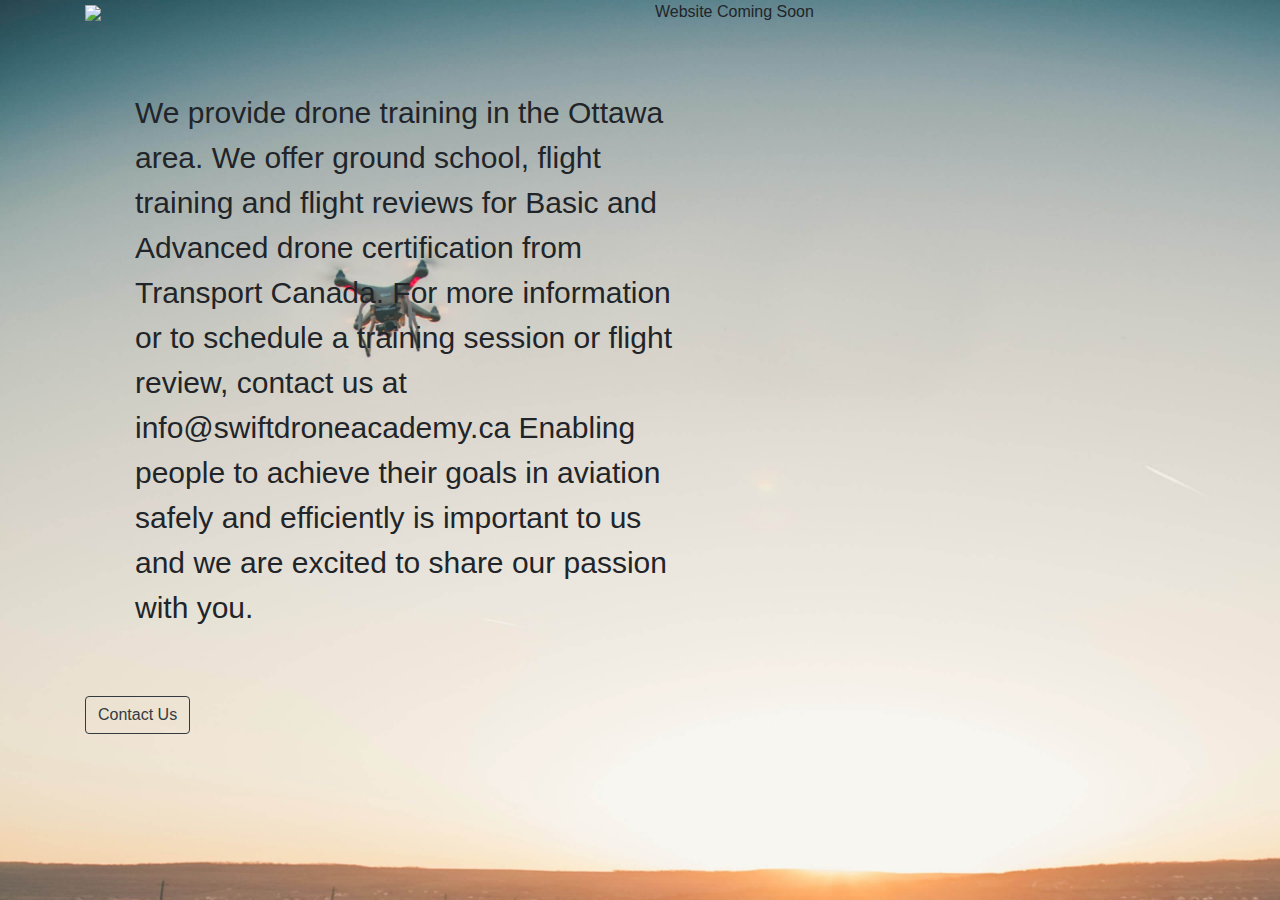
==== commit 57af753f: "latest change" ====
--- a/index.html
+++ b/index.html
@@ -7,88 +7,43 @@
     <title>Swift Drone Academy</title>
     <link rel="stylesheet" href="./assets/reset.css" />
     <link rel="stylesheet" href="https://stackpath.bootstrapcdn.com/bootstrap/4.3.1/css/bootstrap.min.css" integrity="sha384-ggOyR0iXCbMQv3Xipma34MD+dH/1fQ784/j6cY/iJTQUOhcWr7x9JvoRxT2MZw1T" crossorigin="anonymous">
+    <link rel="stylesheet"  href="https://fonts.googleapis.com/css?family=brahnschrift">
     <link rel="stylesheet" href="./assets/style.css" />
 
 
+
 </head>
+<div class="container">
+  <div class="row">
+    <div class="col-sm-6">
+      <img src="(..\assets\swiftlogo.jpg)">
+    </div>
 
-<div class="bg"></div>
-<div class="container2"></div>
-  <div class="headerBox" > 
-    <header>
-        <h1>Swift Drone Academy</h1>
-        <nav>
-            <ul>
-                <!-- <li><a href="#about">About</a></li> -->
-                <li><a href="#contact">Contact</a></li>
-            </ul>
-        </nav>
-    </header>
+    <div class="col-sm-6 websiteComing">
+      <div> 
+        <p>
+          Website Coming Soon
+        </p>
+      </div>
+    </div>
+
+
+    <div class="col-sm-6 comingSoon">
+      <div> 
+        <p>
+          We provide drone training in the Ottawa area. We offer ground school, flight training and flight reviews for Basic and Advanced drone certification from Transport Canada. For more information or to schedule a training session or flight review, contact us at info@swiftdroneacademy.ca
+            Enabling people to achieve their goals in aviation safely and efficiently is important to us and we are excited to share our passion with you.
+        </p>
+      </div>
+    </div>
   </div>
 
-</div>
 
-
-<body>
-    
-
-    <section class="mainBio" id="about">
-
-        <img id="bioImage" src="https://carleton.ca/ace/wp-content/uploads/Alicia-K--200x200.jpg"
-            alt="Photo of Alicia Krolak">
-        <br>
-        <br>
-        <p>We provide drone training in the Ottawa area. We offer ground school, flight training and flight reviews for Basic and Advanced drone certification from Transport Canada. For more information or to schedule a training session or flight review, contact us at info@swiftdroneacademy.ca
-            Enabling people to achieve their goals in aviation safely and efficiently is important to us and we are excited to share our passion with you.
-            </p>
-        <br>
-        <br>
+  <button href="mailto:info@swiftacademy.ca"type="button" class="btn btn-outline-dark">Contact Us</button>
 
 
 
-
-        <form>
-            <div class="form-group">
-              <label for="exampleInputEmail1">Email address</label>
-              <input type="email" class="form-control" id="exampleInputEmail1" aria-describedby="emailHelp" placeholder="Enter email">
-              <small id="emailHelp" class="form-text text-muted">We'll never share your email with anyone else.</small>
-            </div>
-            <div class="form-group">
-              <label for="exampleInputPassword1">Password</label>
-              <input type="password" class="form-control" id="exampleInputPassword1" placeholder="Password">
-            </div>
-            <div class="form-check">
-              <input type="checkbox" class="form-check-input" id="exampleCheck1">
-              <label class="form-check-label" for="exampleCheck1">I allow Swift Drone Academy to contact me for drone related topics</label>
-            </div>
-            <button type="submit" class="btn btn-primary">Submit</button>
-          </form>
-
-<!-- resume button-->
-    
-        
-        <a  class="resume" target="_blank" href="https://docs.google.com/document/d/1bv0sZlwjcShO83H3GZTN6gry_xXh7EE3nlp2iOCtWA0/edit?usp=sharing">Contact us</a>
-    
-    </section>
-
-
-
-
-
-
-
-    <footer id="footer">
-    
-        <section id="contact-info">
-            <h2 id="contact">Contact Me</h2>
-            <ul>
-                <li><a href="mailto:aliciajkrolak@gmail.com">Email</a></li>
-                <li><a href="https://www.linkedin.com/in/aliciakrolak/">LinkedIn</a></li>
-                <li><a href="http://www.github.com/aliciajk">Github</a></li>
-            </ul>
-        </section>
-    </footer>
-    
+</section>
 
 </body>
 
--- a/assets/style.css
+++ b/assets/style.css
@@ -6,15 +6,16 @@
   width: auto;
   position: center;
   height: auto;
-}
-
-
-
-
-
-  /*background-size: cover;
+  background-size: cover;
   height: 100%;
-  color: white;*/
+}
+
+
+
+
+
+
+
 
 
   /* The header bar*/
@@ -28,6 +29,16 @@
 
 }
 
+
+.comingSoon{
+  margin: 50px;
+  position: relative;
+  top: 60%;
+  justify-content: right;
+  font-family: "brahnschrift", sans-serif;
+  font-size: 30px;
+
+}
 /* The text in the header*/
 nav ul {
   display: flex;
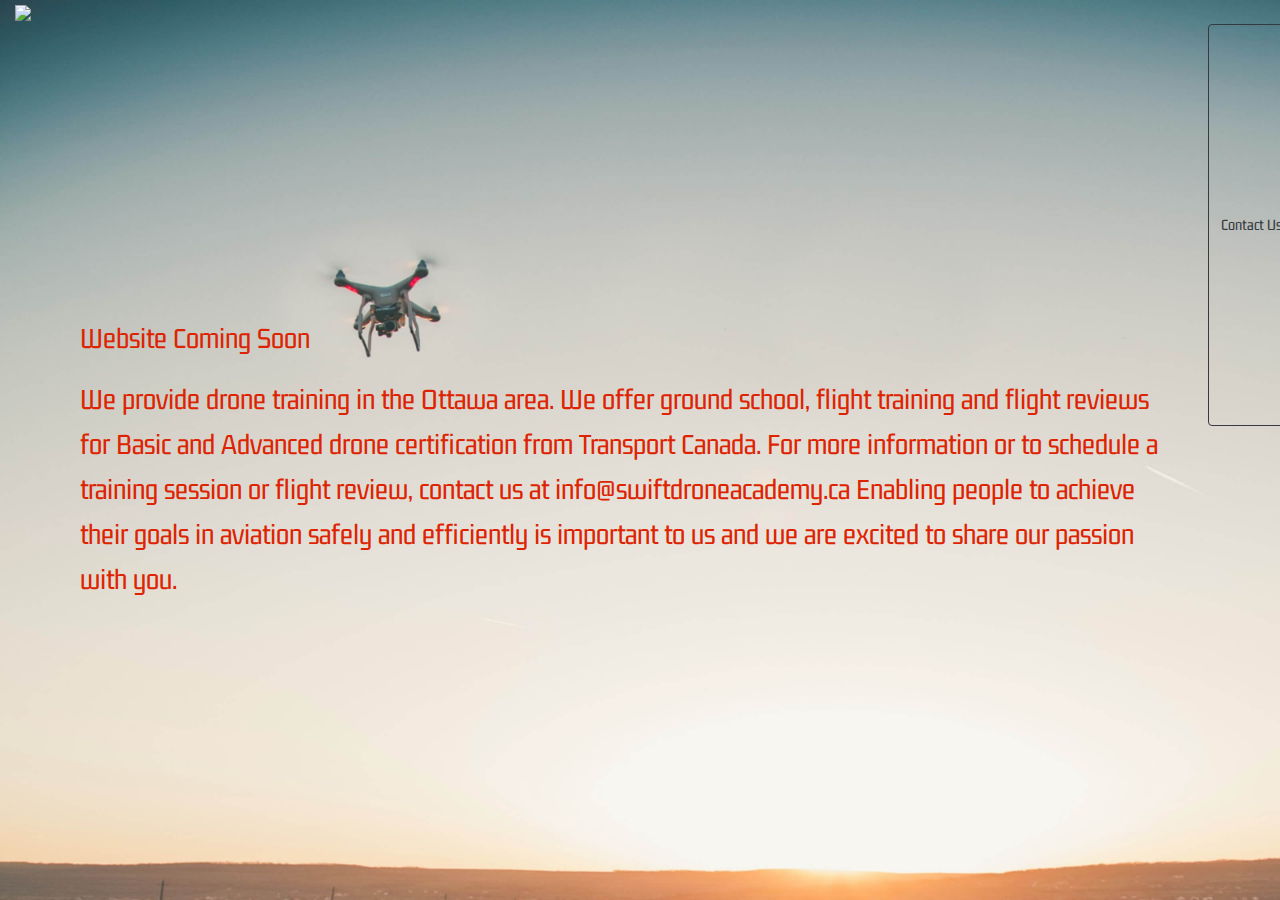
==== commit e5c28b44: "Font" ====
--- a/index.html
+++ b/index.html
@@ -7,39 +7,48 @@
     <title>Swift Drone Academy</title>
     <link rel="stylesheet" href="./assets/reset.css" />
     <link rel="stylesheet" href="https://stackpath.bootstrapcdn.com/bootstrap/4.3.1/css/bootstrap.min.css" integrity="sha384-ggOyR0iXCbMQv3Xipma34MD+dH/1fQ784/j6cY/iJTQUOhcWr7x9JvoRxT2MZw1T" crossorigin="anonymous">
-    <link rel="stylesheet"  href="https://fonts.googleapis.com/css?family=brahnschrift">
+    <link rel="stylesheet"  href="https://fonts.googleapis.com/css?family=Gemunu Libre">
     <link rel="stylesheet" href="./assets/style.css" />
 
 
 
 </head>
-<div class="container">
+<div class="container-fluid">
   <div class="row">
-    <div class="col-sm-6">
-      <img src="(..\assets\swiftlogo.jpg)">
+    <div class="col">
+      <IMG SRC="(assets\swiftlogo.jpg)">
     </div>
 
-    <div class="col-sm-6 websiteComing">
+    <!-- <div class="col-sm-6 websiteComing">
       <div> 
         <p>
           Website Coming Soon
         </p>
       </div>
-    </div>
+    </div> -->
 
 
-    <div class="col-sm-6 comingSoon">
-      <div> 
+    <div class="row">
+      <div class="col comingSoon"> 
+
+        <div> 
+          <p>
+            Website Coming Soon
+          </p>
+        </div>
+
+
         <p>
           We provide drone training in the Ottawa area. We offer ground school, flight training and flight reviews for Basic and Advanced drone certification from Transport Canada. For more information or to schedule a training session or flight review, contact us at info@swiftdroneacademy.ca
             Enabling people to achieve their goals in aviation safely and efficiently is important to us and we are excited to share our passion with you.
         </p>
       </div>
+      <button a href="mailto:info@swiftacademy.ca"type="button" class="btn btn-outline-dark">Contact Us</button>
     </div>
   </div>
 
 
-  <button href="mailto:info@swiftacademy.ca"type="button" class="btn btn-outline-dark">Contact Us</button>
+
 
 
 
--- a/assets/style.css
+++ b/assets/style.css
@@ -8,21 +8,14 @@
   height: auto;
   background-size: cover;
   height: 100%;
+  font-family: "Gemunu Libre", sans-serif;
 }
+/* 
+  The header bar*/
+header{
 
-
-
-
-
-
-
-
-
-  /* The header bar*/
-header{
-  background: rgba(255, 255, 255, 0.418);
   height: 50px;
-  width: 100%;
+  /* width: 100%; */
   display: flex;
   justify-content: space-between;
   
@@ -34,9 +27,10 @@
   margin: 50px;
   position: relative;
   top: 60%;
-  justify-content: right;
-  font-family: "brahnschrift", sans-serif;
+  left:30px;
+  font-family: "Gemunu Libre", sans-serif;
   font-size: 30px;
+  color: #de2302;
 
 }
 /* The text in the header*/
@@ -70,295 +64,10 @@
 
 }
 
-/*The main bio*/
-.mainBio{ 
-  float: left;
-  display: inline;
-  margin: 15px;
-  text-align: center;
-  text-size-adjust: 150%;
-  background-color: #f8f8f80e; 
-  border-radius: 25px;
-  width: 98%;
-  
-}
-
-/*Image of me*/
-#bioImage{
-  border-radius: 25px;
-  border:rgba(116, 6, 6, 0.925) 25px;
-  margin: 15px;
-  box-shadow: 5px 5px rgba(255, 255, 255, 0.5) ;
-  float: left;
-  display: flex;
-
-}
- 
-/*This styles the resume button */
-.resume {
-  background-color: #f8f8f854; 
-  border: none;
-  color: rgb(0, 0, 0);
-  padding: 11px 50px;
-  margin-top: 40px;
-  border-radius: 15px;
-  align-items: center;
-  font-weight: bolder;
-
-}
-
-.resume:hover{
-  background-color: #f8f8f8b9; 
-  border-radius: 25px;
-  transition-duration: 0.5s;
-}
-
-/* This styles ALL cards at the same time*/
-.allCards{
-  border-radius: 10px;
-  display: inline-flex;
-  justify-content: center;
-  padding-bottom: 40px;
-}
 
 
-/* This ensures that the page flexs with size*/
-main {
-  display: flex;
-  flex-wrap: wrap;
-
-}
-
-/* This is the spacing btwn the first paragraphs*/
-section p{
-  margin: 10px;
-}
-
-.main-header {
-  display: flex;
-  padding: 10px;
-  background: #ffffff2c;
-  color: #fff;
-}
 
 
-/* the cards itself and the card background photo*/
-.card1,
-.card2 {
-  display: flex;
-  padding: 10px;
-  text-align: left;
-  border-style: solid;
-  border-width: 1px;
-  border-radius: 25px;
-  /*flex-grow: 1 0 0;*/
-
-  /*these are placeholder images*/
-  background-image: url("https://d3mvlb3hz2g78.cloudfront.net/wp-content/uploads/2018/01/thumb_720_450_Gearsdreamstime_xl_89463027.jpg") ;
-  background-blend-mode: overlay;
- }
-
-/*
- .card2 {
-  display: flex;
-  padding: 10px;
-  text-align: left;
-  border-style: solid;
-  border-width: 1px;
-  border-radius: 25px;
-  margin: 25px;
-
-  */
-  .card2{
-  background-image: url("https://singularityhub.com/wp-content/uploads/2018/05/drone-city-lights-skyline_678499576-1068x601.jpg") ;
-  background-size: cover;
- }
- 
- 
- .card3 {
-  display: flex;
-  padding: 10px;
-  text-align: left;
-  border-style: solid;
-  border-width: 1px;
-  border-radius: 25px;
-  margin: 25px;
-  background-image: url("https://blog.pshares.org/wp-content/uploads/sites/10/2014/08/abstract_paint.jpeg") ;
- 
- }.card4 {
-  display: flex;
-  padding: 10px;
-  text-align: left;
-  border-style: solid;
-  border-width: 1px;
-  border-radius: 25px;
-  margin: 25px;
-  background-image: url("https://images.unsplash.com/photo-1541701494587-cb58502866ab?ixlib=rb-1.2.1&ixid=MXwxMjA3fDB8MHxwaG90by1wYWdlfHx8fGVufDB8fHw%3D&auto=format&fit=crop&w=1000&q=80") ;
- 
- }.card5 {
-  display: flex;
-  padding: 10px;
-  text-align: left;
-  border-style: solid;
-  border-width: 1px;
-  border-radius: 25px;
-  margin: 25px;
-  background-image: url("https://i.pinimg.com/originals/c3/12/16/c31216424b811a9770b5b7dacb06fa3e.jpg") ;
- 
- }.card6 {
-  display: flex;
-  padding: 10px;
-  text-align: left;
-  border-style: solid;
-  border-width: 1px;
-  border-radius: 25px;
-  margin: 25px;
-  background-image: url("https://images.ctfassets.net/hrltx12pl8hq/5GaLeZJlLyOiQC4gOA0qUM/a0398c237e9744ade8b072f99349e07a/shutterstock_152461202_thumb.jpg?fit=fill&w=368&h=207") ;
- 
- }
-
-/*title of the cards*/
-.card1 header {
-  padding: 20px;
-  background:rgba(255, 255, 255, 0.658);
-  color: rgb(43, 42, 42);
-  border-radius: 10px;
-  border-style: solid;
-  border-width: 1px;
-  margin: 50px;
-  
-}
-.card2 header {
-  padding: 20px;
-  background:rgba(255, 255, 255, 0.658);
-  color: rgb(43, 42, 42);
-  border-radius: 10px;
-  border-style: solid;
-  border-width: 1px;
-  margin: 50px;
-  
-}
-.card3 header {
-  padding: 20px;
-  background:rgba(255, 255, 255, 0.658);
-  color: rgb(43, 42, 42);
-  border-radius: 10px;
-  border-style: solid;
-  border-width: 1px;
-  margin: 50px;
-  
-}
-.card4 header {
-  padding: 20px;
-  background:rgba(255, 255, 255, 0.658);
-  color: rgb(43, 42, 42);
-  border-radius: 10px;
-  border-style: solid;
-  border-width: 1px;
-  margin: 50px;
-  
-}
-.card5 header {
-  padding: 20px;
-  background:rgba(255, 255, 255, 0.658);
-  color: rgb(43, 42, 42);
-  border-radius: 10px;
-  border-style: solid;
-  border-width: 1px;
-  margin: 50px;
-  
-}
-.card6 header {
-  padding: 20px;
-  background:rgba(255, 255, 255, 0.658);
-  color: rgb(43, 42, 42);
-  border-radius: 10px;
-  border-style: solid;
-  border-width: 1px;
-  margin: 50px;
-  
-}
-
-
-/* The following styles the hover action of each card*/
-.card1:hover{
-  border-width: thick;
-  border-color: grey;
-  transition-duration: 1s;
-  
-}
-
-.card2:hover{
-  border-width: thick;
-  border-color: grey;
-  transition-duration: 1s;
-  
-}
-.card3:hover{
-  border-width: thick;
-  border-color: grey;
-  transition-duration: 1s;
-  
-}
-.card4:hover{
-  border-width: thick;
-  border-color: grey;
-  transition-duration: 1s;
-  
-}
-.card5:hover{
-  border-width: thick;
-  border-color: grey;
-  transition-duration: 1s;
-  
-}
-.card6:hover{
-  border-width: thick;
-  border-color: grey;
-  transition-duration: 1s;
-  
-}
-
-
-/*Footer*/
-
-footer{ 
-  background: rgba(255, 255, 255, 0.418);
-  height: 50px;
-  width: 100%;
-  display: flex;
-  justify-content: center;
-  position: fixed;
-  left: 0;
-  bottom: 0;
-  width: 100%;
-  text-align: center;
-}
-
-footer h2{ 
-  display: inline;
-}
-
-footer ul{
-  font-weight: bold;
-  font-stretch: expanded;
-  text-align: 100px center ;
-  padding: 5px;
-  font-size: 100%;
-  font-family: sans-serif;
-  justify-content: space-between;
-  display: flex;
-  color: #444040;
-  text-decoration: none;
-  padding:5px;
-  
-  
-}
-/*Padding around the footer items*/
-footer ul li{
-  padding-left: 5px;
-  
-}
 
 /* small smartphones */
 @media screen and (max-width: 450px) {
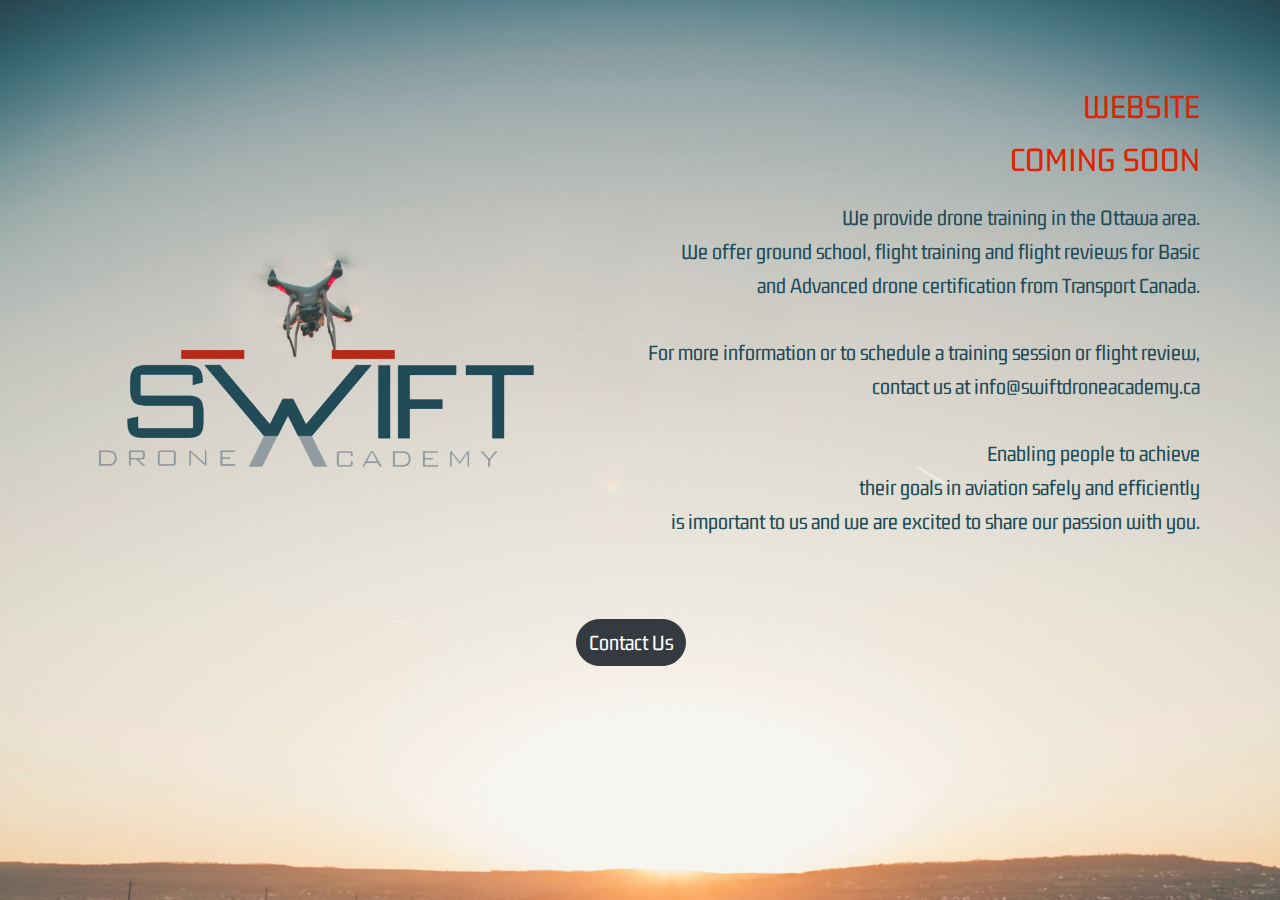
==== commit 9d16f933: "Live website" ====
--- a/index.html
+++ b/index.html
@@ -2,55 +2,64 @@
 <html lang="en">
 
 <head>
-    <meta charset="UTF-8" />
-    <meta name="viewport" content="width=device-width,initial-scale=1">
-    <title>Swift Drone Academy</title>
-    <link rel="stylesheet" href="./assets/reset.css" />
-    <link rel="stylesheet" href="https://stackpath.bootstrapcdn.com/bootstrap/4.3.1/css/bootstrap.min.css" integrity="sha384-ggOyR0iXCbMQv3Xipma34MD+dH/1fQ784/j6cY/iJTQUOhcWr7x9JvoRxT2MZw1T" crossorigin="anonymous">
-    <link rel="stylesheet"  href="https://fonts.googleapis.com/css?family=Gemunu Libre">
-    <link rel="stylesheet" href="./assets/style.css" />
+  <meta charset="UTF-8" />
+  <meta name="viewport" content="width=device-width,initial-scale=1">
+  <title>Swift Drone Academy</title>
+  <link rel="stylesheet" href="./assets/reset.css" />
+  <link rel="stylesheet" href="https://stackpath.bootstrapcdn.com/bootstrap/4.3.1/css/bootstrap.min.css"
+    integrity="sha384-ggOyR0iXCbMQv3Xipma34MD+dH/1fQ784/j6cY/iJTQUOhcWr7x9JvoRxT2MZw1T" crossorigin="anonymous">
+  <link rel="stylesheet" href="https://fonts.googleapis.com/css?family=Gemunu Libre">
+  <link rel="stylesheet" href="./assets/style.css" />
 
 
 
 </head>
 <div class="container-fluid">
-  <div class="row">
-    <div class="col">
-      <IMG SRC="(assets\swiftlogo.jpg)">
-    </div>
-
-    <!-- <div class="col-sm-6 websiteComing">
-      <div> 
-        <p>
-          Website Coming Soon
-        </p>
-      </div>
-    </div> -->
+  <!-- <div class="row"> -->
+    <!-- <div class="col"> -->
+      <a><img class="logo" src="assets\swiftlogo.jpg"></a>
+    <!-- </div> -->
+  <!-- </div> -->
+</div>
 
 
-    <div class="row">
-      <div class="col comingSoon"> 
 
-        <div> 
+<!-- <div class="row"> -->
+
+
+    <div class="description">
+      <div class="comingSoon">
+
+        <div>
           <p>
-            Website Coming Soon
+            WEBSITE
+            <br>COMING SOON
           </p>
         </div>
 
-
-        <p>
-          We provide drone training in the Ottawa area. We offer ground school, flight training and flight reviews for Basic and Advanced drone certification from Transport Canada. For more information or to schedule a training session or flight review, contact us at info@swiftdroneacademy.ca
-            Enabling people to achieve their goals in aviation safely and efficiently is important to us and we are excited to share our passion with you.
-        </p>
+        <div class="whoWeAre">
+      <p>
+        We provide drone training in the Ottawa area.
+        <br> We offer ground school, flight training and flight reviews for
+        Basic <br>and Advanced drone certification from Transport Canada. 
+        <br>
+        
+        <br>For more information or to schedule a training
+        session or flight review, 
+        <br>contact us at info@swiftdroneacademy.ca
+        <br>
+        <br>
+        Enabling people to achieve 
+        <br>their goals in aviation safely and efficiently
+        <br> is important to us and we are excited
+        to share our passion with you.
+      </p>
       </div>
-      <button a href="mailto:info@swiftacademy.ca"type="button" class="btn btn-outline-dark">Contact Us</button>
     </div>
   </div>
-
-
-
-
-
+<!-- </div> -->
+<a href="mailto:info@SwiftDroneAcademy.ca" type="button" class="contactus btn btn-dark">Contact Us</a>
+</div>
 
 </section>
 
--- a/assets/style.css
+++ b/assets/style.css
@@ -1,111 +1,110 @@
 
 body, html {
   font-family:  Helvetica, arial, sans-serif;
-  margin: 0;
   background-image: url("LandingPageBG.jpg");
-  width: auto;
   position: center;
-  height: auto;
-  background-size: cover;
-  height: 100%;
+  /* height: auto;
+  width:auto; */
+  background-size:100% 100%;
   font-family: "Gemunu Libre", sans-serif;
-}
-/* 
-  The header bar*/
-header{
-
-  height: 50px;
-  /* width: 100%; */
-  display: flex;
-  justify-content: space-between;
-  
+  background-repeat: no-repeat;
+  /* overflow-y: hidden;  */
+  overflow-x: hidden;
 
 }
 
 
-.comingSoon{
-  margin: 50px;
-  position: relative;
-  top: 60%;
-  left:30px;
-  font-family: "Gemunu Libre", sans-serif;
-  font-size: 30px;
-  color: #de2302;
+.logo{
+  height: auto; 
+  width: auto; 
+  max-width: 500px; 
+  flex: auto;
+  margin:0;
+  margin-top:18%;
+  position:absolute;
+  margin-left:50px;
 
 }
-/* The text in the header*/
-nav ul {
-  display: flex;
-  justify-content: space-between;
-  min-width: 300px;
-  font-size: 30px;
-  margin: 5px;
-  
+.comingSoon{
+  font-size: 35px;
+  color: #de2302;
 }
 
-
-/* the left nav bar text */
-nav a {
-  color: #444040;
-  font-weight: bold;
-  text-decoration: none;
-  padding:10px;
-  font-size: medium;
+.description{
+  margin: 80px;
+  position: relative;
+  font-family: "Gemunu Libre", sans-serif;
+  font-size: 20px;
+  color: #de2302;
+  text-align-last: right;
 }
 
+.contactus{
+position: relative;
+margin-left: 45%;
+margin-bottom:15%;
+font-family: "Gemunu Libre", sans-serif;
+font-size: 22.5px;
+border-radius: 25px;
+}
 
-/* The right nav bar text - my name*/
-h1 {
-  font-weight: bolder;
-  font-stretch: expanded;
-  padding: 7px;
-  font-size: 200%;
-  font-family: sans-serif;
-
+.whoWeAre{
+  font-size: 22.5px;
+  color:#204B57;
 }
 
 
 
 
-
-
-/* small smartphones */
-@media screen and (max-width: 450px) {
-  #bioImage {
-    height: 100px;
-    width: 100px;
+/* Laptop */
+@media screen and (max-width: 992px) {
+  body, html {
+    background-image: url("landingPageMediumLarge.jpg");
   }
-
-  .mainbio{
-    display: block;
-
+  .comingSoon{
+    font-size: 30px;
+    color: #de2302;
+  }
+  .logo{
+    max-width: 400px;
+    margin-top:0.5%;
+  }
   }
   
-}
-
-/* Large smartphones */
-@media screen and (max-width: 540px) {
-  #bioImage {
-    height: 100px;
-    width: 100px;
+  /* tablet */
+@media screen and (max-width: 768px) {
+  body, html {
+    background-image: url("landingPageMedium.jpg");
   }
-  .mainBio{
-    display: inline-block;
+  .comingSoon{
+    font-size: 25px;
+    color: #de2302;
   }
-  h1 {
-    font-weight: bolder;
-    font-stretch: expanded;
-    padding: 7px;
-    font-size: 140%;
-    font-family: sans-serif;
-  
+  .logo{
+    max-width: 300px;
+    margin-top:0.5%; 
   }
   }
 
-/* tablet size  */
-@media screen and (max-width: 768px) {
-    #bioImage {
-      height: 150px;
-      width: 150px;
+    /* phone */
+@media screen and (max-width: 576px) {
+  body, html {
+    background-image: url("landingPageSmall.jpg");
   }
-}+  .comingSoon{
+    font-size: 20px;
+    color: #de2302;
+    margin-top: 150px;
+  }
+  .logo{
+    max-width: 250px; 
+    margin-top:0.5%;
+  }
+  .description{
+    margin: 80px; 
+    font-size: 15px;
+    color: #de2302;
+    text-align-last: right;
+    
+  }
+  }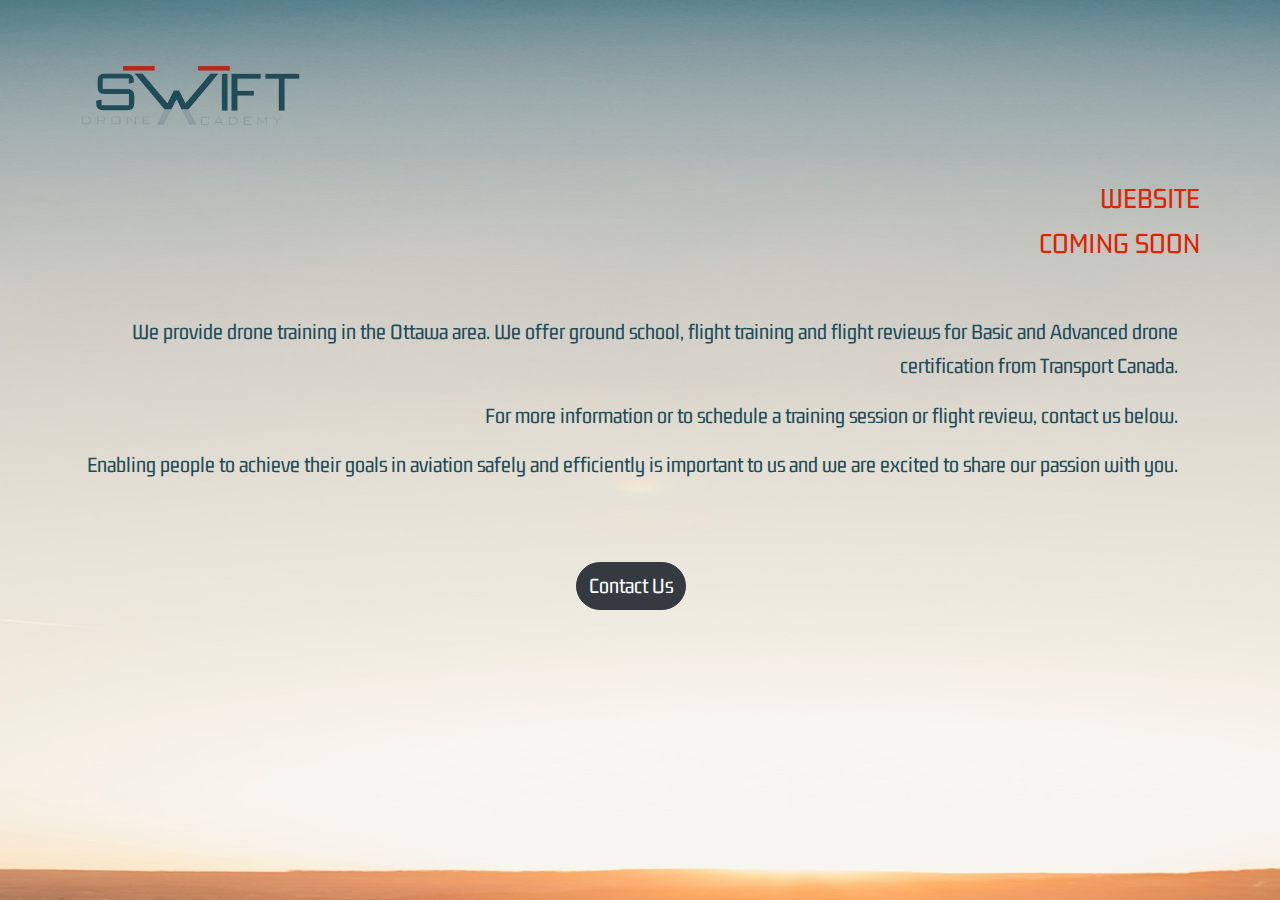
==== commit aea9f4f4: "Merge branch 'main' of https://github.com/AliciaJK/SwiftDroneAcademy" ====
--- a/index.html
+++ b/index.html
@@ -16,9 +16,9 @@
 </head>
 <div class="container-fluid">
   <!-- <div class="row"> -->
-    <!-- <div class="col"> -->
-      <a><img class="logo" src="assets\swiftlogo.jpg"></a>
-    <!-- </div> -->
+  <!-- <div class="col"> -->
+  <a><img class="logo" src="assets\swiftlogo.jpg"></a>
+  <!-- </div> -->
   <!-- </div> -->
 </div>
 
@@ -27,36 +27,34 @@
 <!-- <div class="row"> -->
 
 
-    <div class="description">
-      <div class="comingSoon">
+<div class="description">
+  <div class="comingSoon">
 
-        <div>
-          <p>
-            WEBSITE
-            <br>COMING SOON
-          </p>
-        </div>
+    <div>
+      <p>
+        WEBSITE
+        <br>COMING SOON
+      </p>
+    </div>
 
-        <div class="whoWeAre">
+    <div class="whoWeAre">
       <p>
         We provide drone training in the Ottawa area.
-        <br> We offer ground school, flight training and flight reviews for
-        Basic <br>and Advanced drone certification from Transport Canada. 
-        <br>
-        
-        <br>For more information or to schedule a training
-        session or flight review, 
-        <br>contact us at info@swiftdroneacademy.ca
-        <br>
-        <br>
-        Enabling people to achieve 
-        <br>their goals in aviation safely and efficiently
-        <br> is important to us and we are excited
-        to share our passion with you.
+        We offer ground school, flight training and flight reviews for
+        Basic and Advanced drone certification from Transport Canada.
       </p>
-      </div>
+      <p>
+        For more information or to schedule a training
+        session or flight review, contact us below.
+      </p>
+      <p>
+      Enabling people to achieve their goals in aviation safely and efficiently
+      is important to us and we are excited
+      to share our passion with you.
+      </p>
     </div>
   </div>
+</div>
 <!-- </div> -->
 <a href="mailto:info@SwiftDroneAcademy.ca" type="button" class="contactus btn btn-dark">Contact Us</a>
 </div>
--- a/assets/style.css
+++ b/assets/style.css
@@ -28,15 +28,16 @@
 .comingSoon{
   font-size: 35px;
   color: #de2302;
+
 }
 
 .description{
   margin: 80px;
-  position: relative;
+  /* position: relative; */
   font-family: "Gemunu Libre", sans-serif;
   font-size: 20px;
   color: #de2302;
-  text-align-last: right;
+  text-align: right;
 }
 
 .contactus{
@@ -51,60 +52,78 @@
 .whoWeAre{
   font-size: 22.5px;
   color:#204B57;
+  max-width:40%;
+  display: block;
+  right:12%;
+  
+
 }
 
 
+.comingSoon{
+  font-size: 30px;
+  color: #de2302;
+  margin-top: 175px;
+
+}
+.logo{
+  max-width: 250px; 
+  margin-top:0.5%;
+}
+.description{
+  /* margin: 80px;  */
+  font-size: 15px;
+  color: #de2302;
+  text-align-last: right;
+  
+}
+
+.whoWeAre{
+  font-size: 22.5px;
+  color:#204B57;
+  margin-top:50px;
+  max-width:99%;
+}
+
+.whoWeAre p{
+
+  max-width:99%;
+}
 
 
-/* Laptop */
-@media screen and (max-width: 992px) {
+    /* phone */
+@media screen and (max-width: 1500px) {
   body, html {
-    background-image: url("landingPageMediumLarge.jpg");
+    background-image: url("landingPageSmall.jpg");
   }
   .comingSoon{
     font-size: 30px;
     color: #de2302;
-  }
-  .logo{
-    max-width: 400px;
-    margin-top:0.5%;
-  }
-  }
-  
-  /* tablet */
-@media screen and (max-width: 768px) {
-  body, html {
-    background-image: url("landingPageMedium.jpg");
-  }
-  .comingSoon{
-    font-size: 25px;
-    color: #de2302;
-  }
-  .logo{
-    max-width: 300px;
-    margin-top:0.5%; 
-  }
-  }
+    margin-top: 175px;
 
-    /* phone */
-@media screen and (max-width: 576px) {
-  body, html {
-    background-image: url("landingPageSmall.jpg");
-  }
-  .comingSoon{
-    font-size: 20px;
-    color: #de2302;
-    margin-top: 150px;
   }
   .logo{
     max-width: 250px; 
     margin-top:0.5%;
   }
   .description{
-    margin: 80px; 
+    /* margin: 80px;  */
     font-size: 15px;
     color: #de2302;
     text-align-last: right;
     
   }
+
+  .whoWeAre{
+    font-size: 22.5px;
+    color:#204B57;
+    margin-top:50px;
+    max-width:99%;
+  }
+
+  .whoWeAre p{
+
+    max-width:99%;
+  }
+  
   }